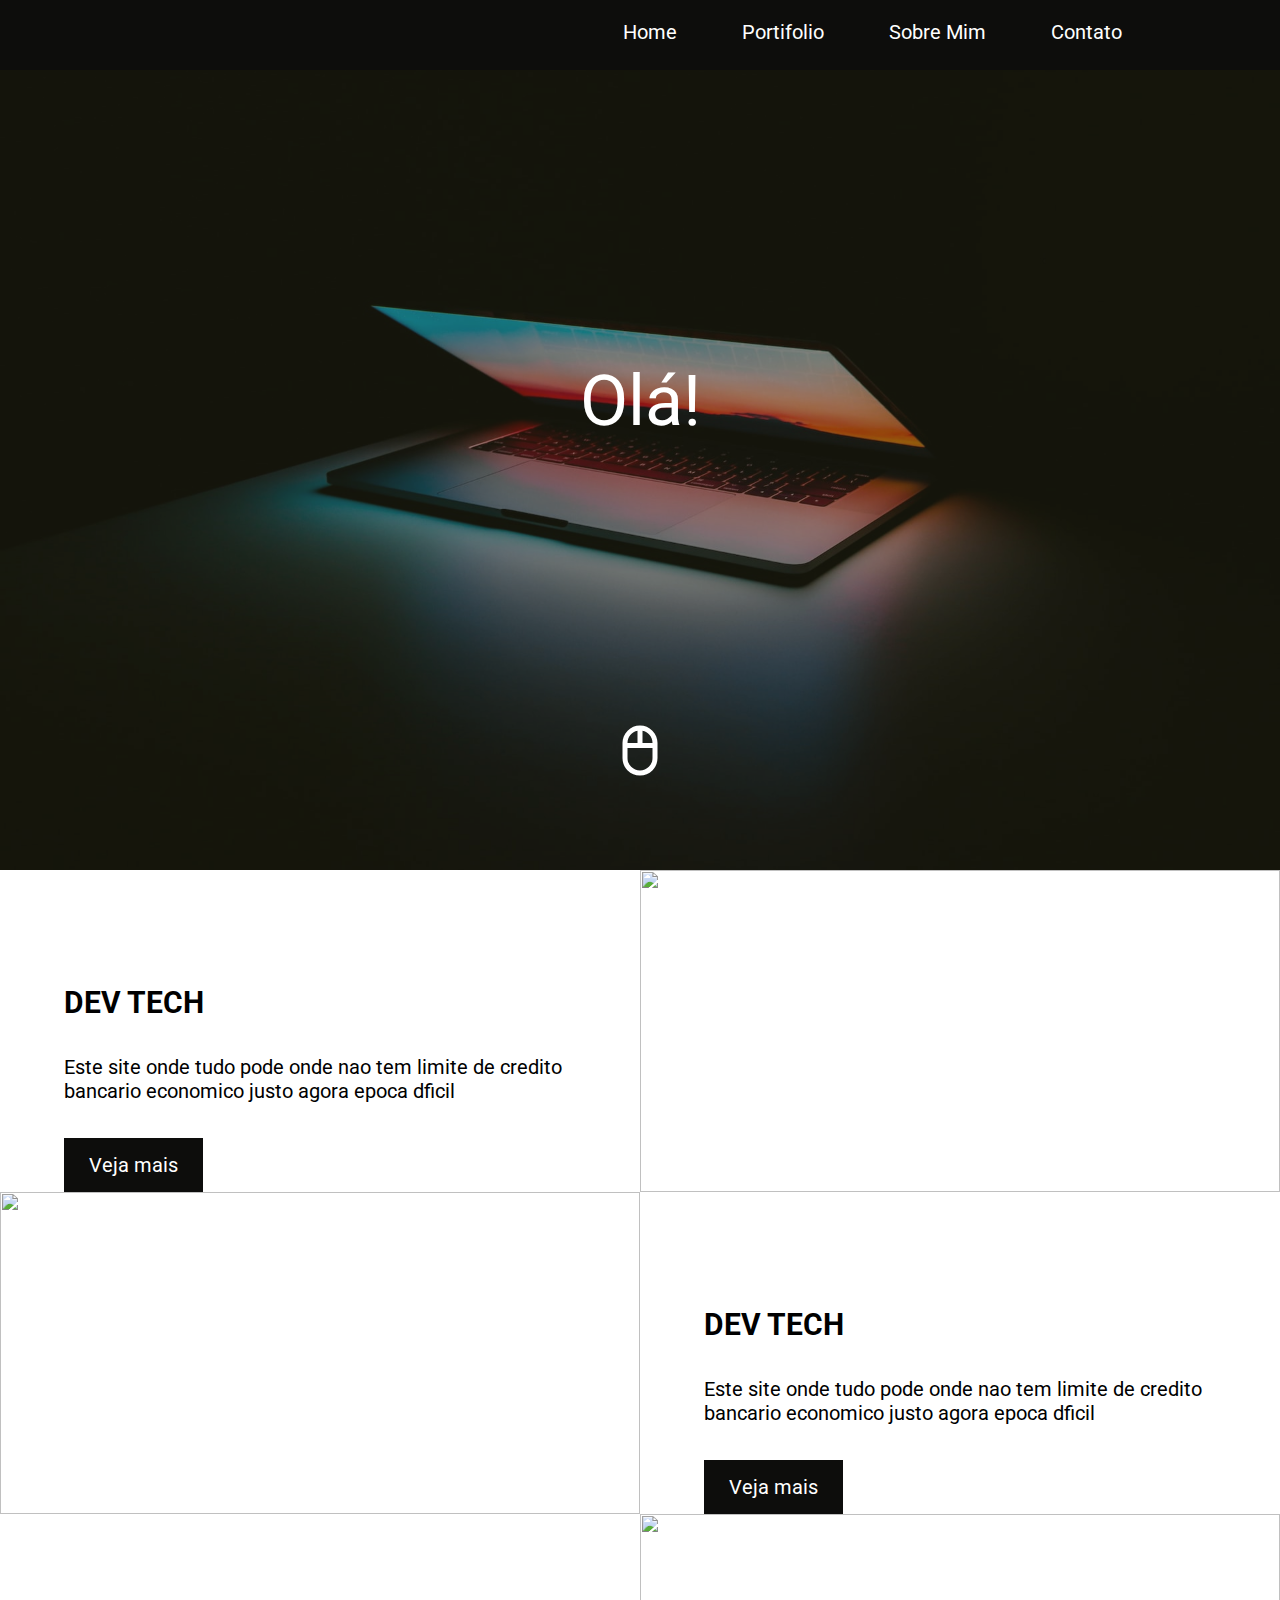
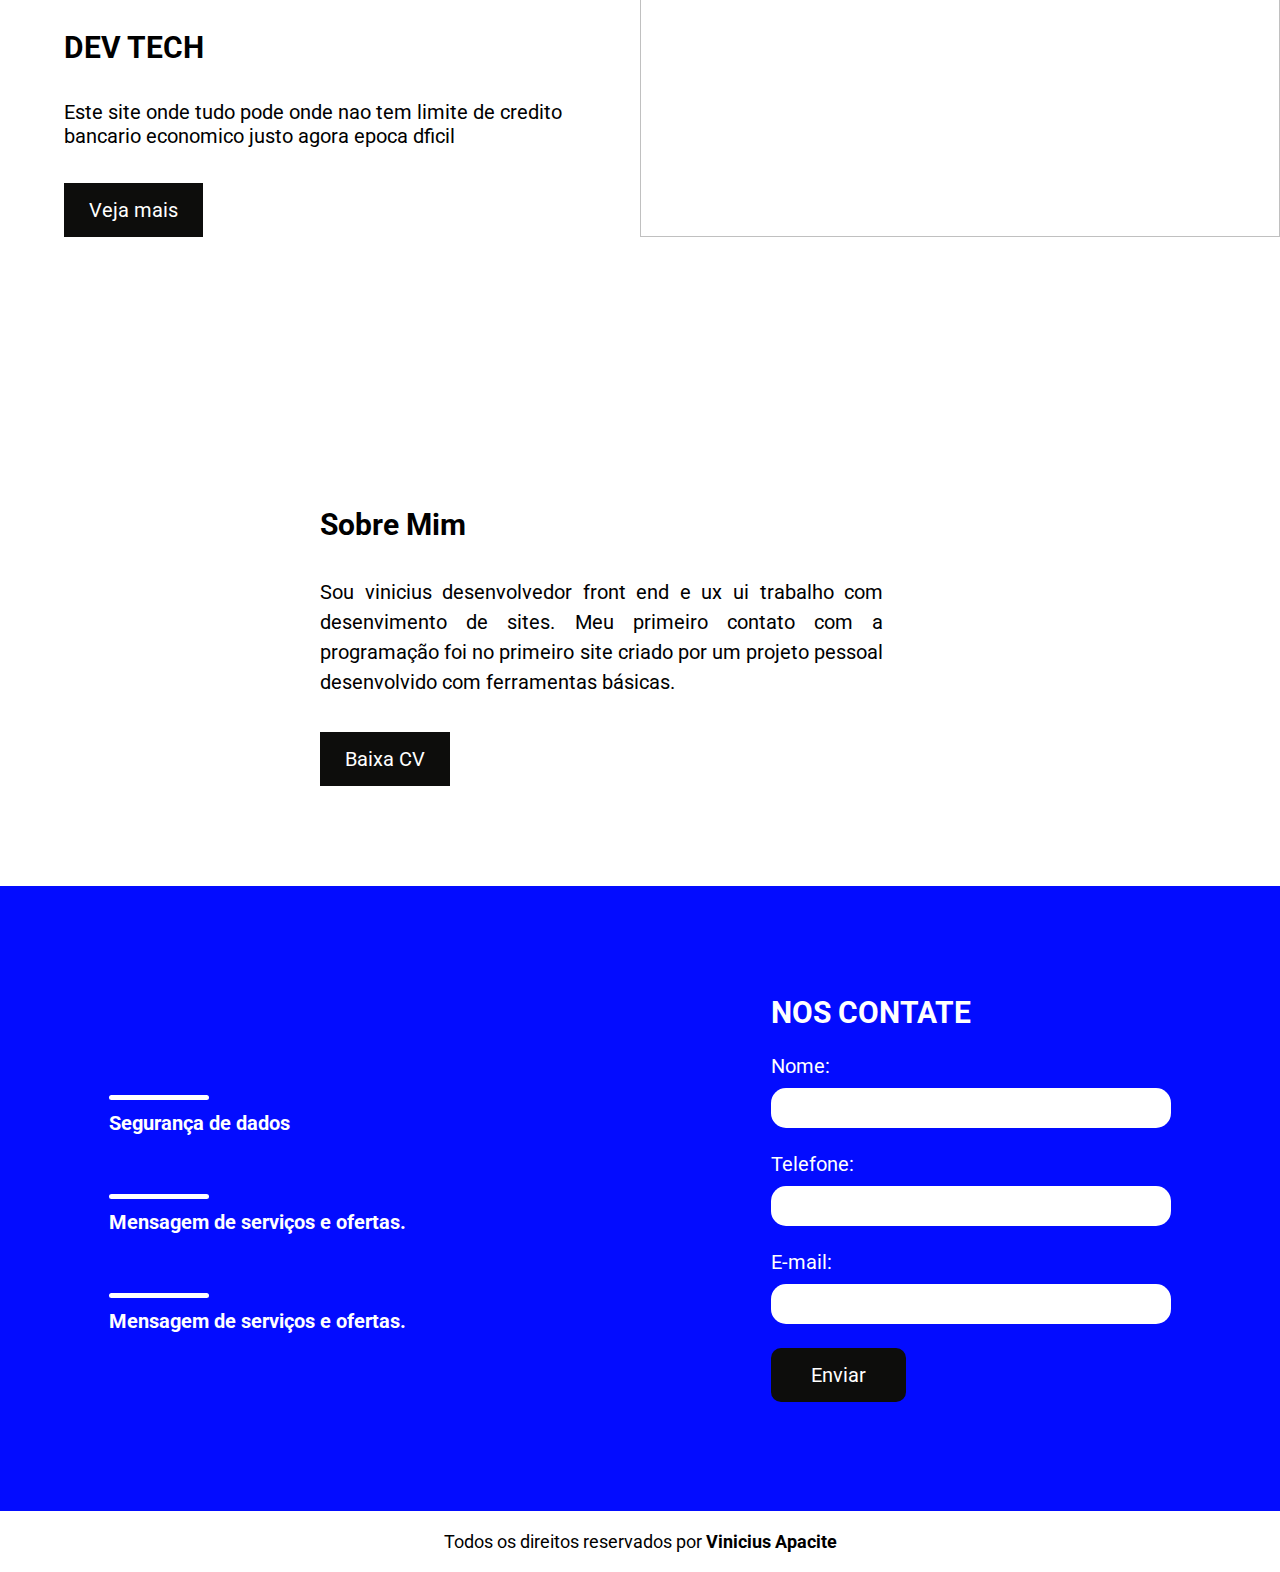
==== index.html @ c0bb2c1b "u" ====
<!DOCTYPE html>
<html lang="pt-BR">
<head>
    <link rel="stylesheet" href='style.css' />
    <link rel="stylesheet" href="responsive.css" media="screen and (max-width:992px)"/>
    <link rel="preconnect" href="https://fonts.googleapis.com">
    <link rel="preconnect" href="https://fonts.gstatic.com" crossorigin>
    <link href="https://fonts.googleapis.com/css2?family=Roboto:wght@400;500;700&display=swap" rel="stylesheet">
    <meta charset="UTF-8">
    <meta http-equiv="X-UA-Compatible" content="IE=edge">
    <meta name="viewport" content="width=device-width, initial-scale=1.0">
    <meta name="description" content="Desenvolvedor web e UI,UX."/>
    <title>Vinicius</title>
</head>
<body>
    <section class="container">
      <nav class="bg-1" >
        <div class="w-right">
          <img class="hamburguer" src="assets/menu.svg" width="40px" height="40px" alt="">
        </div>
          <ul class="menu">
             <a href="">Home</a>
             <a href="">Portifolio</a>
             <a href="">Sobre Mim</a>
             <a href="">Contato</a>
          </ul><!--menu-->
          <nav class="menu-toggle">  
            <ul>
              <li>
                <a href="">Home</a>
              </li>
              <li>
                <a href="">Portifolio</a>
              </li>
              <li>
                <a href="">Sobre mim</a>
              </li>
              <li>
                <a href="">Contato</a>
              </li>
            </ul><!--menu-->
          </nav>
      </nav><!--nav-->
      <div class="box">
        <img class="mouse" src="/assets/mousefinal.svg" width="60px" alt="">
        <div class="bannerhero"></div>
      </div><!--banner-->
    </section><!--container-->
      <div class="clear"></div>
        <section class="container d-flex  work">
          <div class="w-50 order1">
            <div class="content">
              <h3 class="f-bold">DEV TECH</h3>
              <p class="p">
                Este site onde tudo pode onde nao tem limite de credito bancario economico 
                justo agora epoca dficil 
              </p>
              <a class="button" href="">Veja mais</a>
            </div><!--content-->
          </div><!--w-left-->
            <div class="w-50 order2 ">
                <img src="assets/DEVTECH-3.jpg" width="100%"  height="100%" alt="">
            </div><!--w-right-->
        </section><!--container-->
        <div class="clear"></div>
        <section class="container d-flex work">
          <div class="w-50 order2 ord1">
            <div class="content">
              <h3 class="f-bold" >DEV TECH</h3>
              <p class="p">
                Este site onde tudo pode onde nao tem limite de credito bancario economico 
                justo agora epoca dficil 
              </p>
              <a class="button" href="">Veja mais</a>
            </div><!--content-->
          </div><!--w-left-->
            <div class="w-50 order1 ord2" >
                <img src="assets/AGENCIALOOP-3.jpg" width="100%" height="100%" alt="">
            </div><!--w-right-->
        </section><!--container-->
        <div class="clear"></div>
        <section class="container d-flex work">
          <div class="w-50 order1">
            <div class="content">
              <h3 class="f-bold">DEV TECH</h3>
              <p class="p">
                Este site onde tudo pode onde nao tem limite de credito bancario economico 
                justo agora epoca dficil 
              </p>
              <a class="button" href="">Veja mais</a>
            </div><!--content-->
          </div><!--w-left-->
            <div class="w-50 order2" >
                <img src="assets/EASY BANK.jpg" width="100%" height="100%" alt="">
            </div><!--w-right-->
        </section><!--container-->
        <div class="clear"></div>
        <section class="container">
          <div class="d-flex bg-2 h-100">
              <img src="assets/UI UX.jpg"  width="33.3%" alt="">
              <img src="assets/SEO.jpg"  width="33.3%" alt="">
              <img src="assets/MOBILE FIRST.png"  width="33.4%" alt="">
          </div><!--d-flex-->
        </section><!--container -->
        <div class="clear"></div>
        <section class="container d-flex d-media h-100" style="padding: 100px 0;">
          <div class="d-img">
            <img class="myImg mt" src="assets/VINICIUS APACITE.png" width="80%" alt="">
          </div>
          <div class="w-50 order1">
              <div class="d-colunm mt-2">
                <H2 class="f-bold">Sobre Mim</H2>
                <p class="p line-h">
                  Sou vinicius  desenvolvedor front end e ux ui
                  trabalho com desenvimento de sites. Meu primeiro
                  contato com a programação foi no primeiro site criado
                  por um projeto pessoal desenvolvido com ferramentas 
                  básicas.
                </p>
                <a class="button" href="#">Baixa CV</a>
              </div><!--d-colunm-->
            </div><!--w-50-->
        </section><!--container-->
        <div class="clear"></div>
        <section class="container bg-3 h-100">
          <div class="d-between h-100">

            <div class="h-center">
              <p class="line"></p>
              <h4>Segurança de dados</h4>
              <br>
              <br>
              <p class="line"></p>
              <h4>Mensagem de serviços e ofertas.</h4>
              <br>
              <br>
              <p class="line"></p>
              <h4>Mensagem de serviços e ofertas.</h4>
              <br>
              <br>
            </div>

            <div class="d-colunm text">
                <h2>NOS CONTATE</h2>
                <br>
                <p>Nome:
                  <br>
                  <input type="text">
                </p>
                <br>

                <p>Telefone:
                  <br>
                  <input type="text">
                </p>
                <br>

                <p>E-mail:
                  <br>
                  <input type="text">
                </p>
                <br>
                <a class="button" style="border-radius: 10px; padding: 15px 40px;" href="">Enviar</a>
            </div>
          </div>
        </section>
        <div class="clear"></div>
        <section class="container">
          <div class="footer">
            <p>
              Todos os direitos reservados por <strong>Vinicius Apacite</strong>
            </p>
          </div><!--footer-->
        </section><!--container-->

        <script src="menu-toggle.js" ></script>
      
</body>
</html>
---- style.css ----
* {margin: 0; padding: 0; box-sizing: border-box; text-decoration: none;}

body, html {
    font-size: 20px;
    font-family: 'Roboto', sans-serif;
    background-color: #fffffff1;
}

/* classes auxiliares */


/* 1 - aparti daqui irei aplicar algo parecido com framework como bootstrap com base no layout que desenvolvi */

.f-regular {
    font-family: 'Roboto', sans-serif;
    font-weight: 400px;
}

.f-bold {
    font-family: 'Roboto', sans-serif;
    font-weight: bold;
    font-size: 30px;
}

.clear {
    clear: both;
}

.w-right {
    width: 50%;
    float: right;
    padding-top: 16px;
}

.container {
    max-width: 100%;
    width: 100%;
    margin: 0 auto;
    background-color: #fffffff1;
}

.h-center {
    margin-top: 5rem;
}

.d-flex {
    display: flex;
    flex-direction: row;
    width: 100%;
    justify-content: center;
}

.d-between {
    display: flex;
    flex-direction: row;
    justify-content: space-between;
    padding: 109px;
    width: 100%;
}

.d-colunm {
    display: flex;
    flex-direction: column;
    align-items: flex-start;
}

.line {
    width: 100px;
    height: 5px;
    background-color: white;
    color: white;
    border-radius: 40px;
}

.order1 {
    order: 1;
}

.order2 {
    order: 2;
}

.w-50 {
    width: 50%;
}

.w-100 {
    width: 100%;
}

.h-100 {
    height: 100%;
}

.h-65 {
    width: auto;
    height: 650px;
}

.bg-1 {
    background-color: #0D0D0C;
}

.bg-2 {
    background-color: white;
}

.bg-3 {
    background-color: #030CFF;
}

.mt {
    margin-top: 85px;
}

.mt-2 {
    margin-top: 170px;
}
.line-h {
    line-height: 30px;
    text-align: justify;
}

.button {
    background-color: #0D0D0C;
    padding: 15px 25px;
    text-decoration: none;
    color: white;
}

.content {
    max-height: 330px;
    height: 80%;
    padding-left: 10%;
    padding-top: 8%;
    margin-top: 10%;
    display: flex;
    flex-direction: column;
    align-items: flex-start;
    align-self: center;
    /* justify-content: center; na media resposiva tire isso aqui e formata com padding */
    background-color: white;
}

.p {
    margin: 35px 0;
    width: 90%;
    padding-right: 2%;
}


/* classes auxiliares acaba aqui */

nav {
    height: 70px;
    padding: 0;
   
}

.w-right {
    display: none;
}

.menu-toggle {
    display: none;
}

.menu-toggle > ul {
    display: none;
}

.menu {
    float:right;
    padding:20px 10%;
}

.menu > a {
    padding: 0 30px;
    text-decoration: none;
    color: white;
}

.box {
    width: 100%;
    height: 800px;
    background-color: red;
}

.bannerhero {
    width: 100%;
    max-width: 100%;
    height: 100%;
    background-image: url(assets/banner.jpg);
    background-repeat: no-repeat;
    background-size: cover;
    background-position: 100%;
    background-attachment: fixed;
}

.bannerhero::before{
    content: '';
    display: block;
    width: 100%;
    height: 100%;
    background-color: #30301b;
    opacity: 0.42;
}

.box::before {
    content: 'Olá!';
    display: block;
    position: absolute;
    z-index: 2;
    color: white;
    left: 50%;
    top: 40%;
    transform: translate(-50%);
    font-size: 70px;
    text-align: center;
}



.img {
    width: 100%;
    max-width: 100%;
    min-width: 450px;
}

h4 {
    color: white;
    margin: 11px 0;
}

.text > h2 {
    color: white;
    left: left;
}
.text > p {
    color: white;
}

.mouse {
    position: absolute;
    z-index: 2;

    top: 80%;
    left: 50%;
    transform: translate(-50%);
    filter: contrast(200%) brightness(150%);
}

.mouse > img {
    filter: contrast(200%) brightness(150%);
}

input {
    width: 400px;
    height: 40px;
    outline: none;
    border: none;
    border-radius: 15px;
    margin-top: 10px;
}

.footer {
    padding: 20px 12px;
    text-align: center;
    font-size: 18px;
}
---- responsive.css ----
@media screen and (max-width: 992px) {
    html, body {
       font-size: 20px;
    }

    .bannerhero {
        width: 100%;
        max-width: 100%;
        height: 100%;
        background-image: url(assets/banner.jpg);
        background-repeat: no-repeat;
        background-size: cover;
        background-position: 50%;
        background-attachment: fixed;
    }

    .bannerhero::before{
        content: '';
        display: block;
        width: 100%;
        height: 100%;
        background-color: #30301b;
        opacity: 0.42;
    }

    .box::before {
        content: 'Olá!';
        display: block;
        position: absolute;
        z-index: 2;
        color: white;
        left: 50%;
        top: 40%;
        transform: translate(-50%);
        font-size: 70px;
        text-align: center;
    }

    .content {
        height: 100%;
        padding: 25px;
        margin: 0;
    }

    .d-between {
        width: 100%;
        flex-wrap: wrap;
        padding:  60px 20px;
    }

    .menu {
        display: none;
    }

    .bg-1 {
        height: 40px;
    }

    .w-right > img {
        padding: 0;
        margin: 0;
    }
    .menu-toggle {
        display: none;
        flex-direction: column;
        gap: 30px;
        position: absolute;
        left: 50%;
        transform: translate(-50%);
        top: 1.9rem;
        z-index: 5;
        text-align: center;
        padding: 100px 20px;
        height: 400px;
        width: 100%;
        background-color: #0D0D0C;
        text-decoration: none;
    }

    .menu-toggle > ul {
        display: flex;
        flex-direction: column;
        gap: 40px;
    }

    .menu-toggle > ul > li > a {
        color: white;
    }

    .menu-toggle > a {
        text-decoration: none;
        color: #292a52;
    } 

    .w-right {
        display: flex;
        background-attachment: scroll;
    }

    .w-right > img {
        text-align: end;
        margin-left: 75%;
        cursor: pointer;
        margin-top: -15px;
    }
}

@media screen and (max-width: 768px) {
    body, html {
        font-size: 20px;
        min-height: 100%;
    }

    .w-50 {
        width: 100%;
    }

    .d-flex {
        display: flex;
        flex-direction: column;
        width: 100%;
        justify-content: center;
    }
    
    .content {
        width: 100%;
    }

    .order1 {
        order: 1;
    }

    .order2 {
        order: 0;
    }

    .ord1 {
        order: 2;
    }

    .ord2 {
        order: 1;
    }

    img {
        width: 100%;
    }

    .d-img {
        margin: 0 auto;
        width: 100%;
        text-align: center;
    }

    .mt {
        width: 50%;
        margin: 0 auto;
        text-align: center;
    }

    .mt-2 {
        margin: 0 auto;
        padding:0 7% ;
    }

    .d-media {
        width: 100%;
        height: 100%;
        display: flex;
        justify-content: center;
        margin: 0 auto;
    }

    .d-between {
        width: 100%;
        flex-direction: column;
        flex-wrap: wrap;
        padding:  60px 20px;
    }

    .h-center {
        margin: 0;
        padding: 30px 10px;
    }

    input {
        padding: 0 4%;
        width: 160%;
    }

    .footer {
        padding: 20px 12px;
        text-align: center;
        font-size: 18px;
    }

    
}
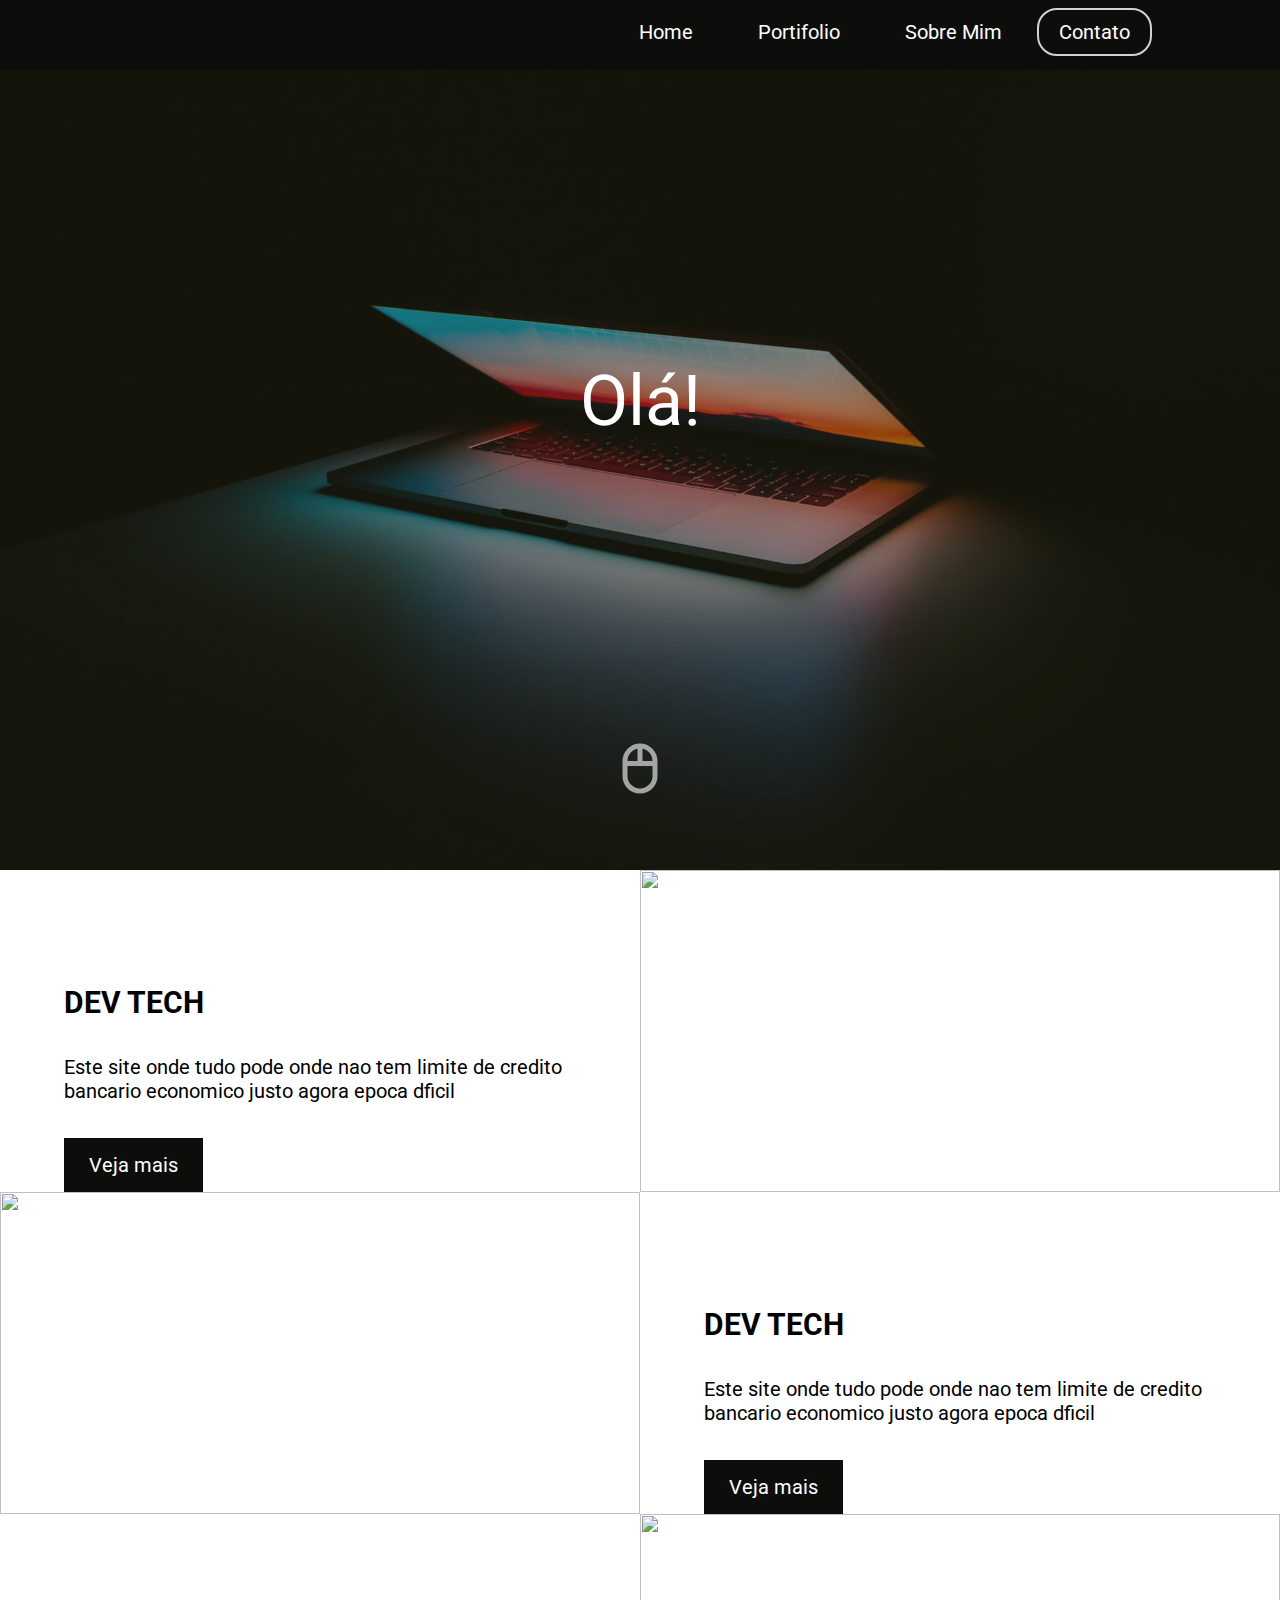
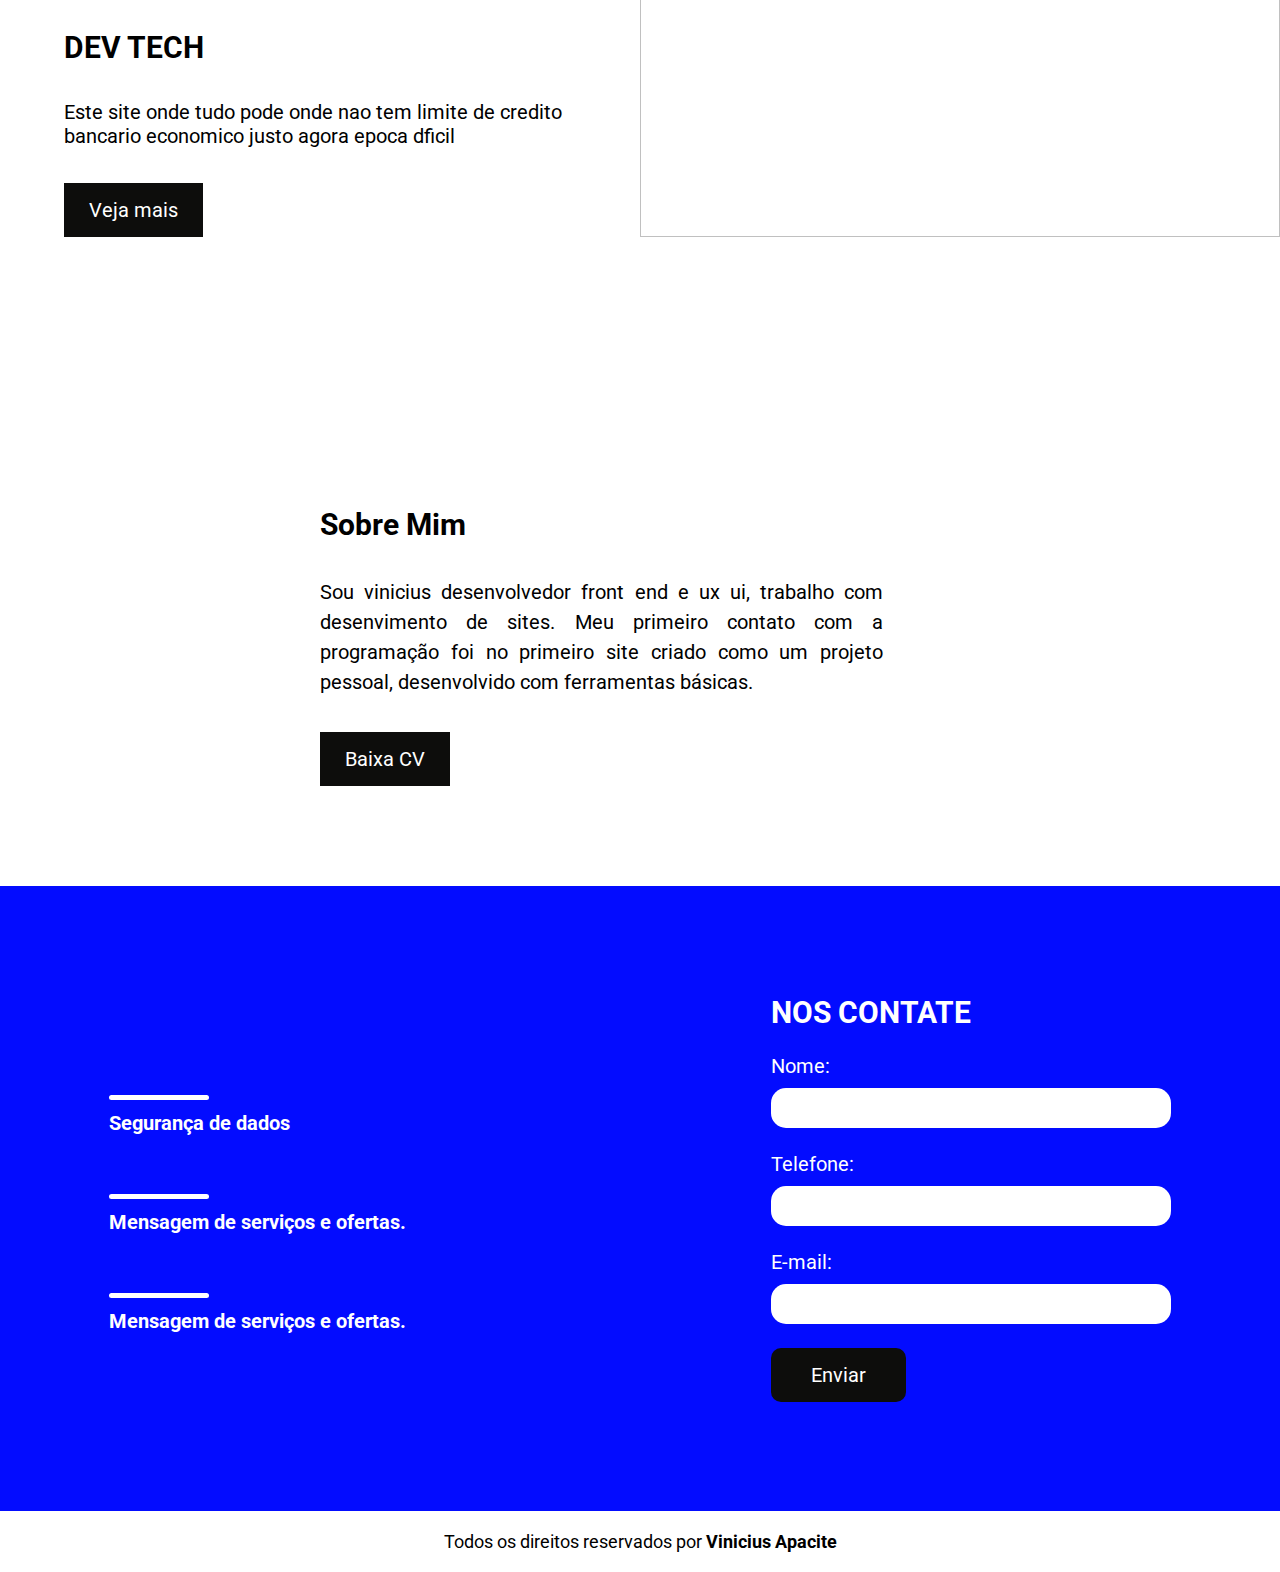
==== commit b4a07343: "u" ====
--- a/index.html
+++ b/index.html
@@ -42,7 +42,7 @@
           </nav>
       </nav><!--nav-->
       <div class="box">
-        <img class="mouse" src="/assets/mousefinal.svg" width="60px" alt="">
+        <img class="mouse" src="assets/mousefinal.svg" width="60px" alt="">
         <div class="bannerhero"></div>
       </div><!--banner-->
     </section><!--container-->
@@ -111,10 +111,10 @@
               <div class="d-colunm mt-2">
                 <H2 class="f-bold">Sobre Mim</H2>
                 <p class="p line-h">
-                  Sou vinicius  desenvolvedor front end e ux ui
+                  Sou vinicius  desenvolvedor front end e ux ui,
                   trabalho com desenvimento de sites. Meu primeiro
                   contato com a programação foi no primeiro site criado
-                  por um projeto pessoal desenvolvido com ferramentas 
+                  como um projeto pessoal, desenvolvido com ferramentas 
                   básicas.
                 </p>
                 <a class="button" href="#">Baixa CV</a>
--- a/style.css
+++ b/style.css
@@ -99,6 +99,7 @@
 
 .bg-1 {
     background-color: #0D0D0C;
+
 }
 
 .bg-2 {
@@ -180,10 +181,23 @@
     color: white;
 }
 
+.menu > a:nth-child(4){
+   background-color: #0D0D0C;
+   border: 2px solid rgba(255, 255, 255, 0.815);
+   padding: 10px 20px;
+   border-radius: 20px;
+  
+}
+
+.menu > a:nth-child(4):hover{
+    transform: scale(1.5);
+ }
+
+
+
 .box {
     width: 100%;
     height: 800px;
-    background-color: red;
 }
 
 .bannerhero {
@@ -244,10 +258,11 @@
     position: absolute;
     z-index: 2;
 
-    top: 80%;
+    top: 82%;
     left: 50%;
     transform: translate(-50%);
     filter: contrast(200%) brightness(150%);
+    opacity: 0.6;
 }
 
 .mouse > img {
--- a/responsive.css
+++ b/responsive.css
@@ -53,7 +53,10 @@
     }
 
     .bg-1 {
-        height: 40px;
+        height: 50px;
+        position: fixed;
+        width: 100%;
+        z-index: 10;
     }
 
     .w-right > img {
@@ -194,5 +197,12 @@
         font-size: 18px;
     }
 
+    .mouse {
+        width: 40px;
+        height: 40px;
+        top: 85%;
+        opacity: 0.6;
+    }
+
     
 }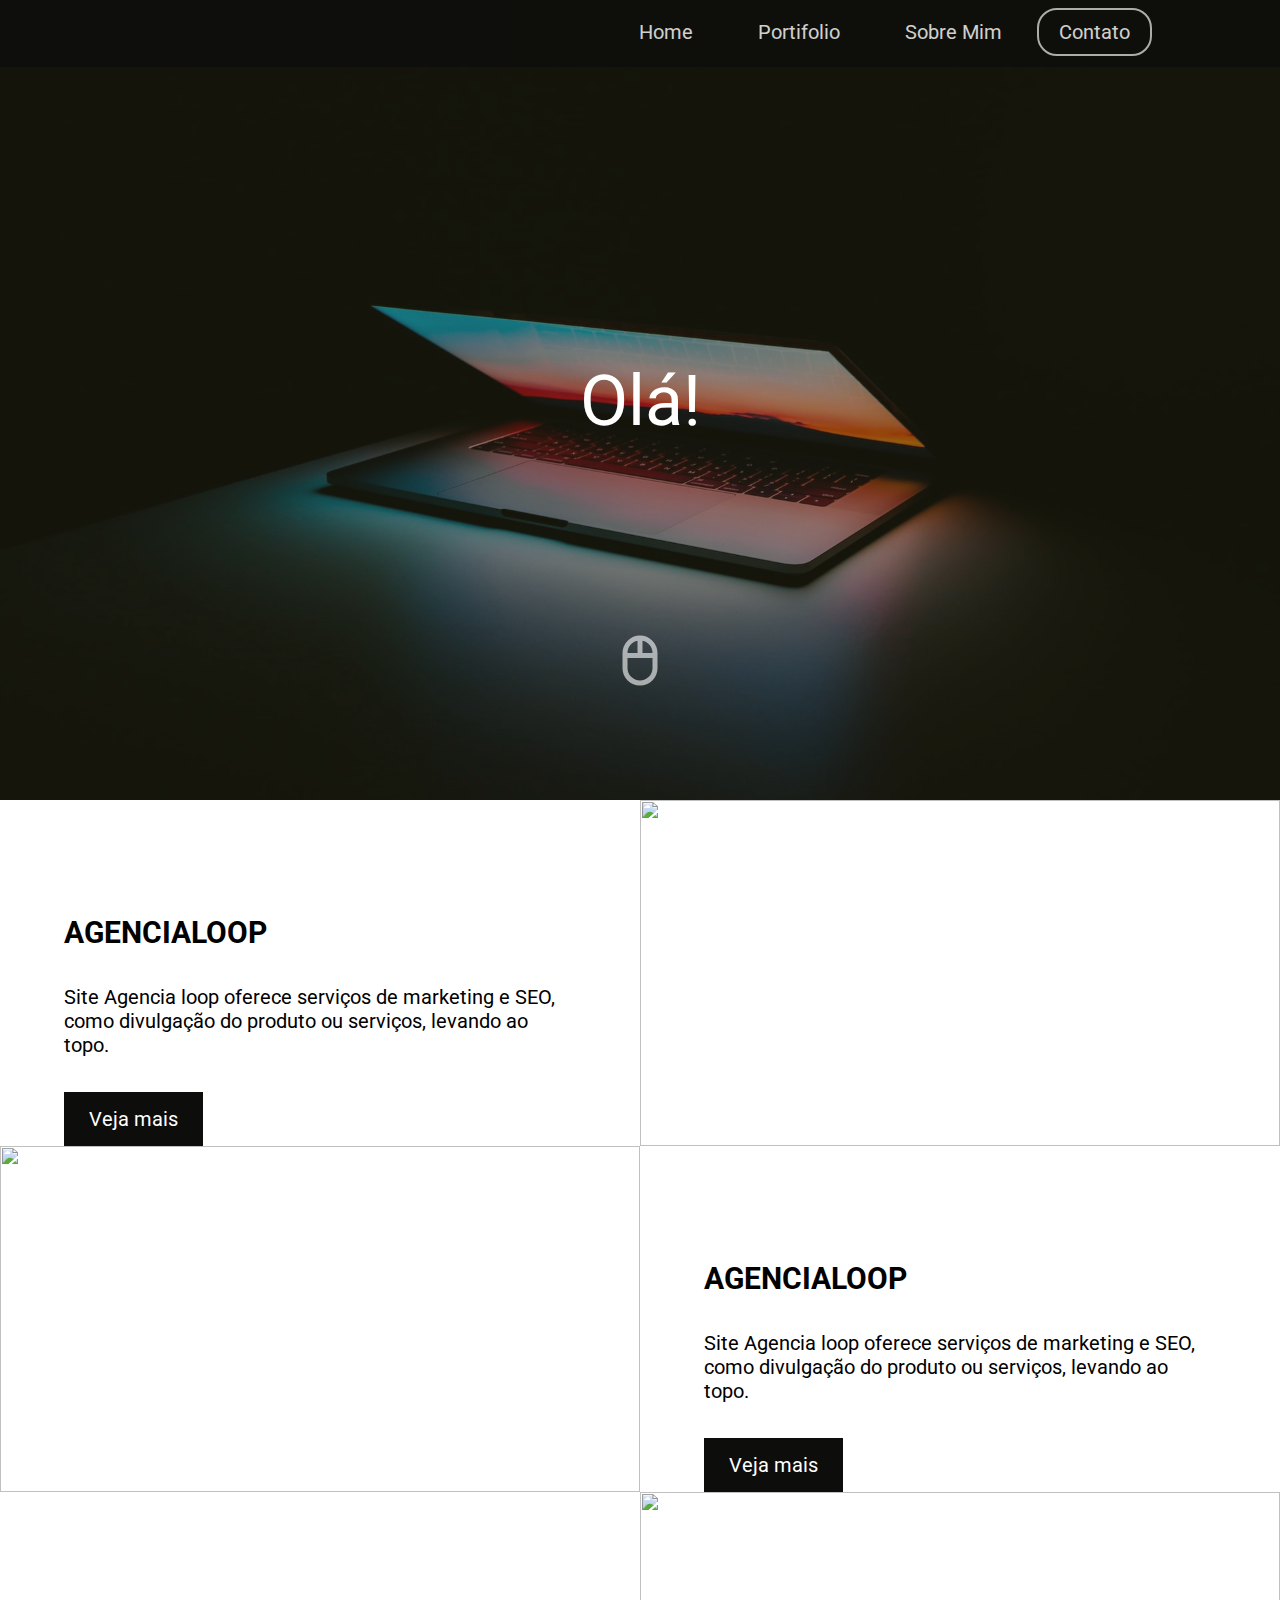
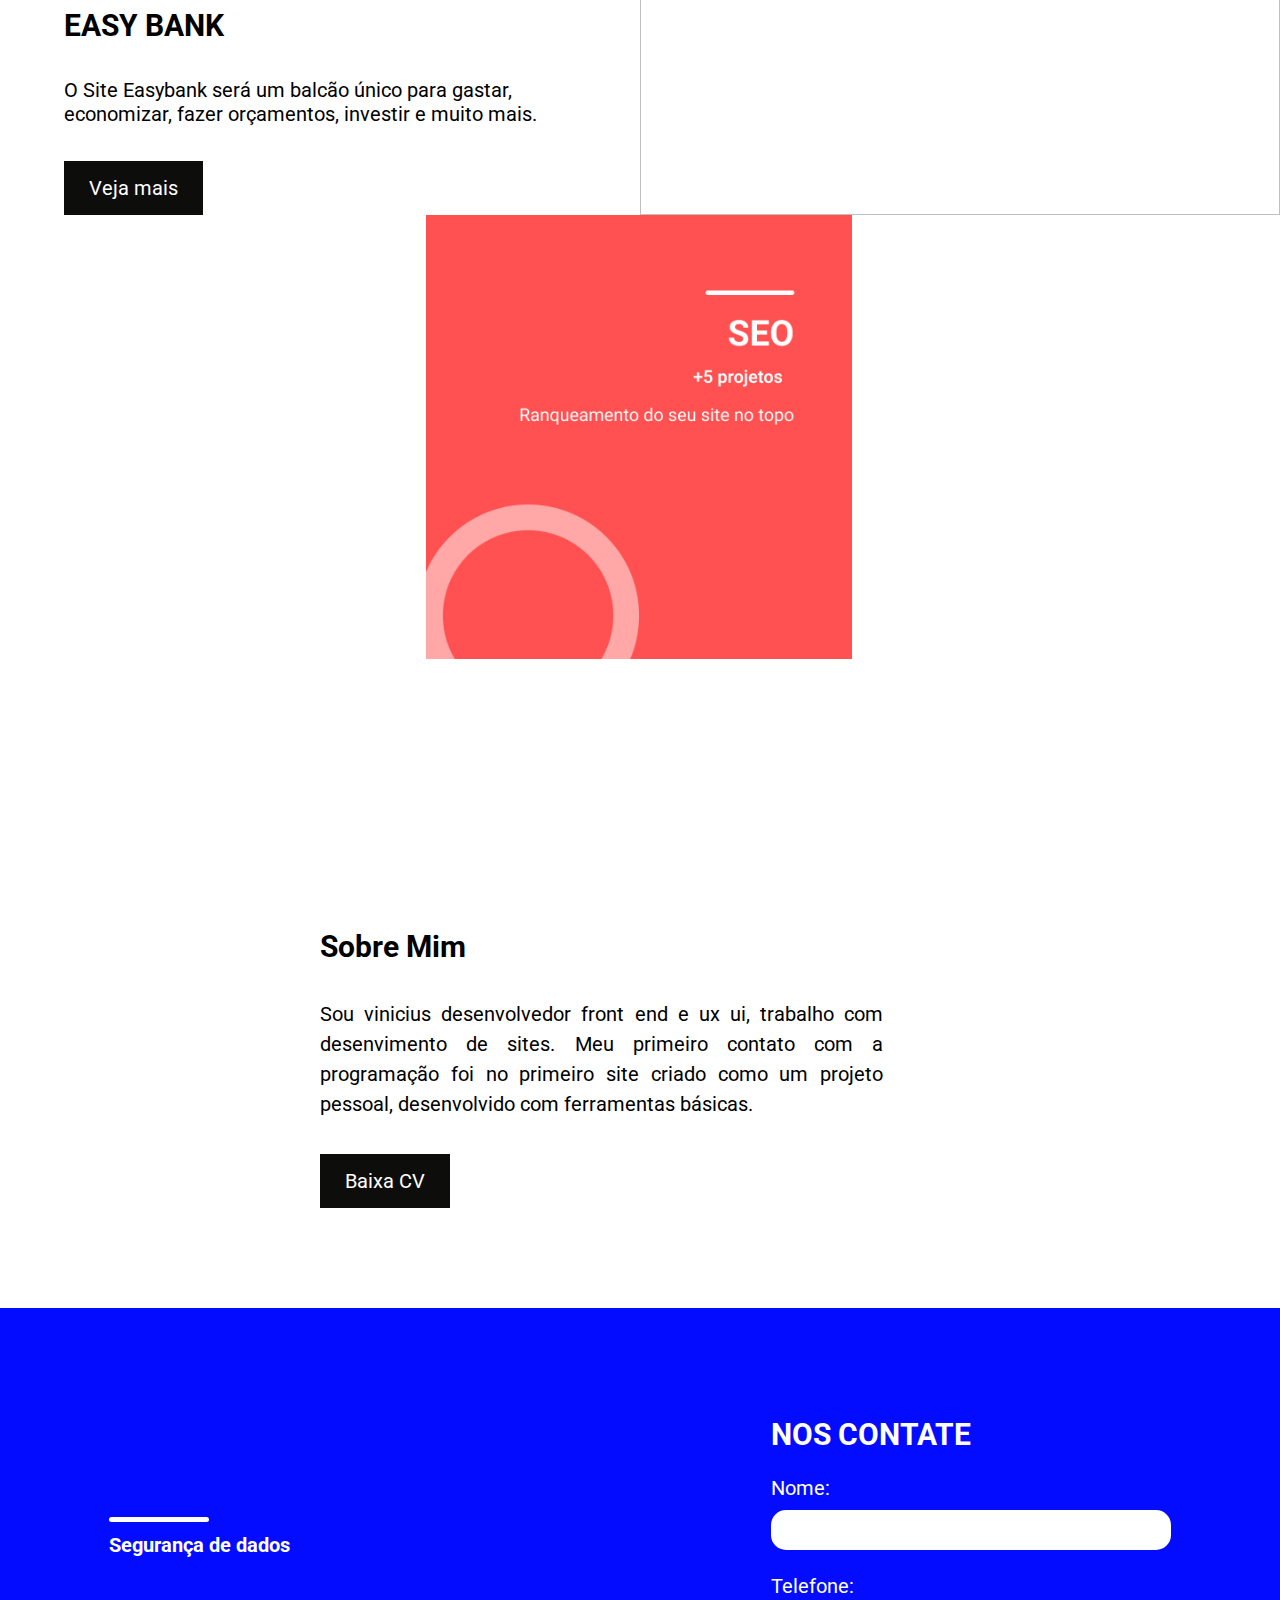
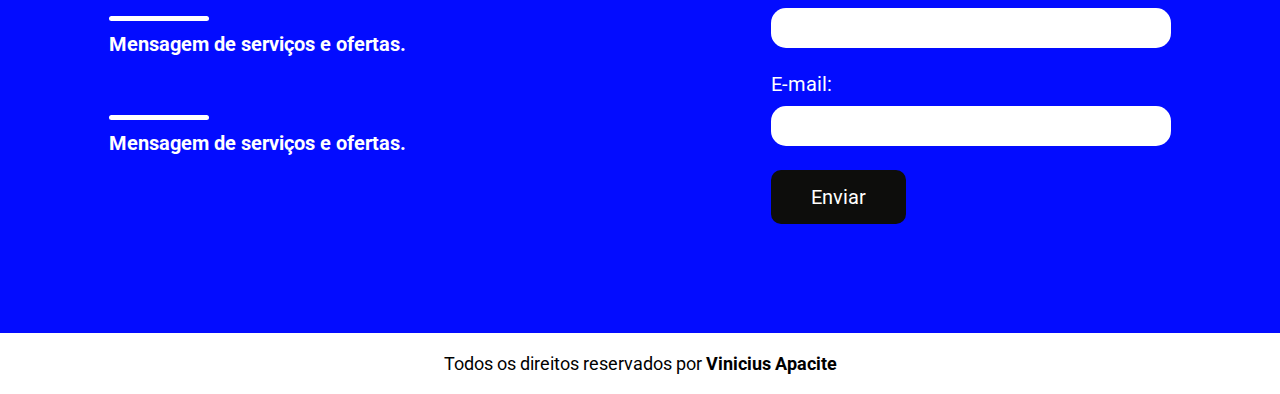
==== commit 9acb5f0b: "u" ====
--- a/index.html
+++ b/index.html
@@ -13,16 +13,16 @@
     <title>Vinicius</title>
 </head>
 <body>
-    <section class="container">
+    <section id="Home" class="container">
       <nav class="bg-1" >
         <div class="w-right">
           <img class="hamburguer" src="assets/menu.svg" width="40px" height="40px" alt="">
         </div>
           <ul class="menu">
-             <a href="">Home</a>
-             <a href="">Portifolio</a>
-             <a href="">Sobre Mim</a>
-             <a href="">Contato</a>
+             <a href="#Home">Home</a>
+             <a href="#Portifolio">Portifolio</a>
+             <a href="#SobreMim">Sobre Mim</a>
+             <a href="#contato">Contato</a>
           </ul><!--menu-->
           <nav class="menu-toggle">  
             <ul>
@@ -47,18 +47,17 @@
       </div><!--banner-->
     </section><!--container-->
       <div class="clear"></div>
-        <section class="container d-flex  work">
+        <section id="Portifolio"  class="container d-flex  work">
           <div class="w-50 order1">
             <div class="content">
-              <h3 class="f-bold">DEV TECH</h3>
+              <h3 class="f-bold">AGENCIALOOP</h3>
               <p class="p">
-                Este site onde tudo pode onde nao tem limite de credito bancario economico 
-                justo agora epoca dficil 
+                Site Agencia loop oferece serviços de marketing e SEO, como divulgação do produto ou serviços, levando ao topo.
               </p>
               <a class="button" href="">Veja mais</a>
             </div><!--content-->
           </div><!--w-left-->
-            <div class="w-50 order2 ">
+            <div  class="w-50 order2 ">
                 <img src="assets/DEVTECH-3.jpg" width="100%"  height="100%" alt="">
             </div><!--w-right-->
         </section><!--container-->
@@ -66,10 +65,10 @@
         <section class="container d-flex work">
           <div class="w-50 order2 ord1">
             <div class="content">
-              <h3 class="f-bold" >DEV TECH</h3>
+              <h3 class="f-bold" >AGENCIALOOP</h3>
               <p class="p">
-                Este site onde tudo pode onde nao tem limite de credito bancario economico 
-                justo agora epoca dficil 
+                Site Agencia loop oferece serviços de marketing e SEO, como divulgação do produto ou serviços, levando ao topo.
+              </p>
               </p>
               <a class="button" href="">Veja mais</a>
             </div><!--content-->
@@ -82,10 +81,9 @@
         <section class="container d-flex work">
           <div class="w-50 order1">
             <div class="content">
-              <h3 class="f-bold">DEV TECH</h3>
+              <h3 class="f-bold">EASY BANK</h3>
               <p class="p">
-                Este site onde tudo pode onde nao tem limite de credito bancario economico 
-                justo agora epoca dficil 
+                O Site Easybank será um balcão único para gastar, economizar, fazer orçamentos, investir e muito mais.
               </p>
               <a class="button" href="">Veja mais</a>
             </div><!--content-->
@@ -98,12 +96,12 @@
         <section class="container">
           <div class="d-flex bg-2 h-100">
               <img src="assets/UI UX.jpg"  width="33.3%" alt="">
-              <img src="assets/SEO.jpg"  width="33.3%" alt="">
+              <img src="assets/SEO-1.jpg"  width="33.3%" alt="">
               <img src="assets/MOBILE FIRST.png"  width="33.4%" alt="">
           </div><!--d-flex-->
         </section><!--container -->
         <div class="clear"></div>
-        <section class="container d-flex d-media h-100" style="padding: 100px 0;">
+        <section id="SobreMim" class="container d-flex d-media h-100" style="padding: 100px 0;">
           <div class="d-img">
             <img class="myImg mt" src="assets/VINICIUS APACITE.png" width="80%" alt="">
           </div>
@@ -122,7 +120,7 @@
             </div><!--w-50-->
         </section><!--container-->
         <div class="clear"></div>
-        <section class="container bg-3 h-100">
+        <section id="contato" class="container bg-3 h-100">
           <div class="d-between h-100">
 
             <div class="h-center">
--- a/style.css
+++ b/style.css
@@ -162,6 +162,15 @@
     display: none;
 }
 
+.bg-1 {
+    height: 67px;
+    position: fixed;
+    width: 100%;
+    z-index: 10;
+    opacity: 0.8;
+}
+
+
 .menu-toggle {
     display: none;
 }
@@ -179,6 +188,10 @@
     padding: 0 30px;
     text-decoration: none;
     color: white;
+}
+
+.menu > a:active {
+    color: #8488ff;
 }
 
 .menu > a:nth-child(4){
@@ -193,7 +206,10 @@
     transform: scale(1.5);
  }
 
-
+ .w-right > img {
+    position: relative;
+    top: 4px;
+ }
 
 .box {
     width: 100%;
@@ -258,7 +274,7 @@
     position: absolute;
     z-index: 2;
 
-    top: 82%;
+    top: 70%;
     left: 50%;
     transform: translate(-50%);
     filter: contrast(200%) brightness(150%);
@@ -276,6 +292,7 @@
     border: none;
     border-radius: 15px;
     margin-top: 10px;
+    padding-left: 4%;
 }
 
 .footer {
--- a/responsive.css
+++ b/responsive.css
@@ -57,6 +57,7 @@
         position: fixed;
         width: 100%;
         z-index: 10;
+        opacity: 0.9;
     }
 
     .w-right > img {
@@ -187,7 +188,7 @@
     }
 
     input {
-        padding: 0 4%;
+        padding-left: 4%;
         width: 160%;
     }
 
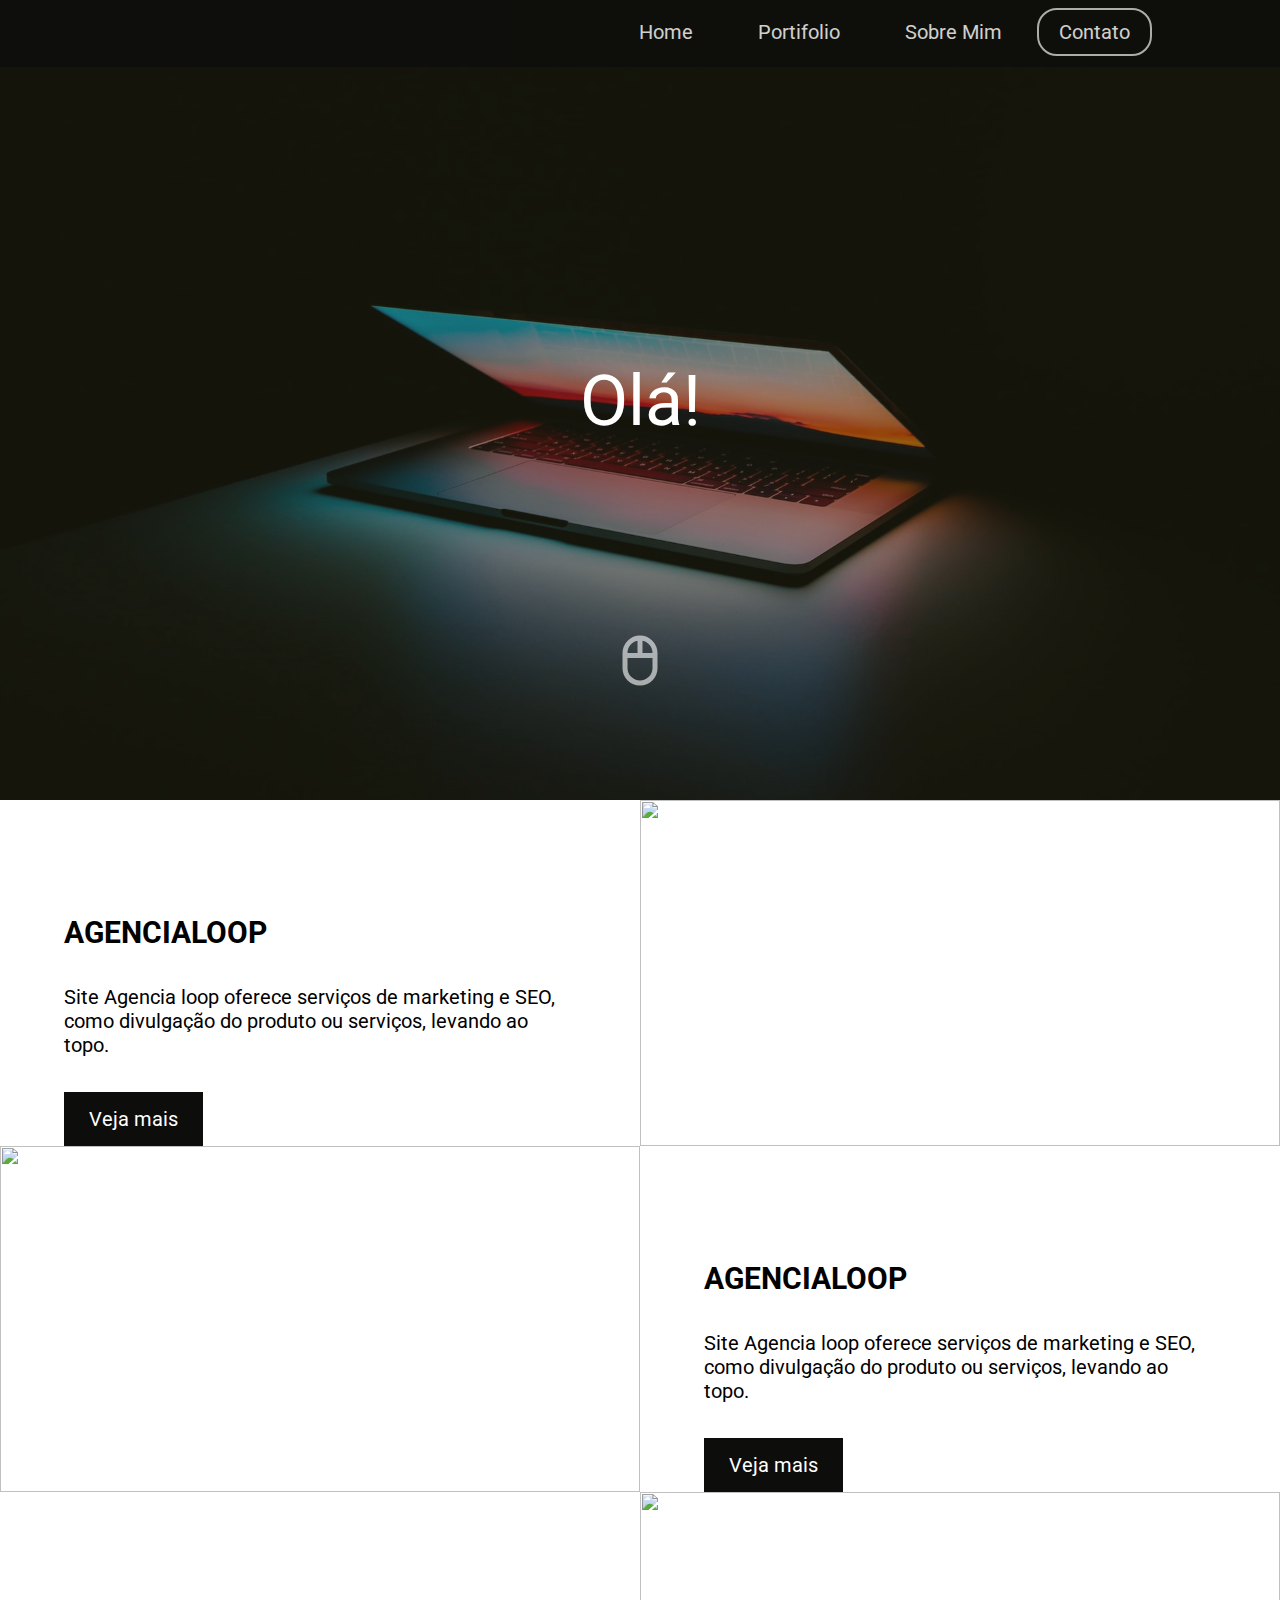
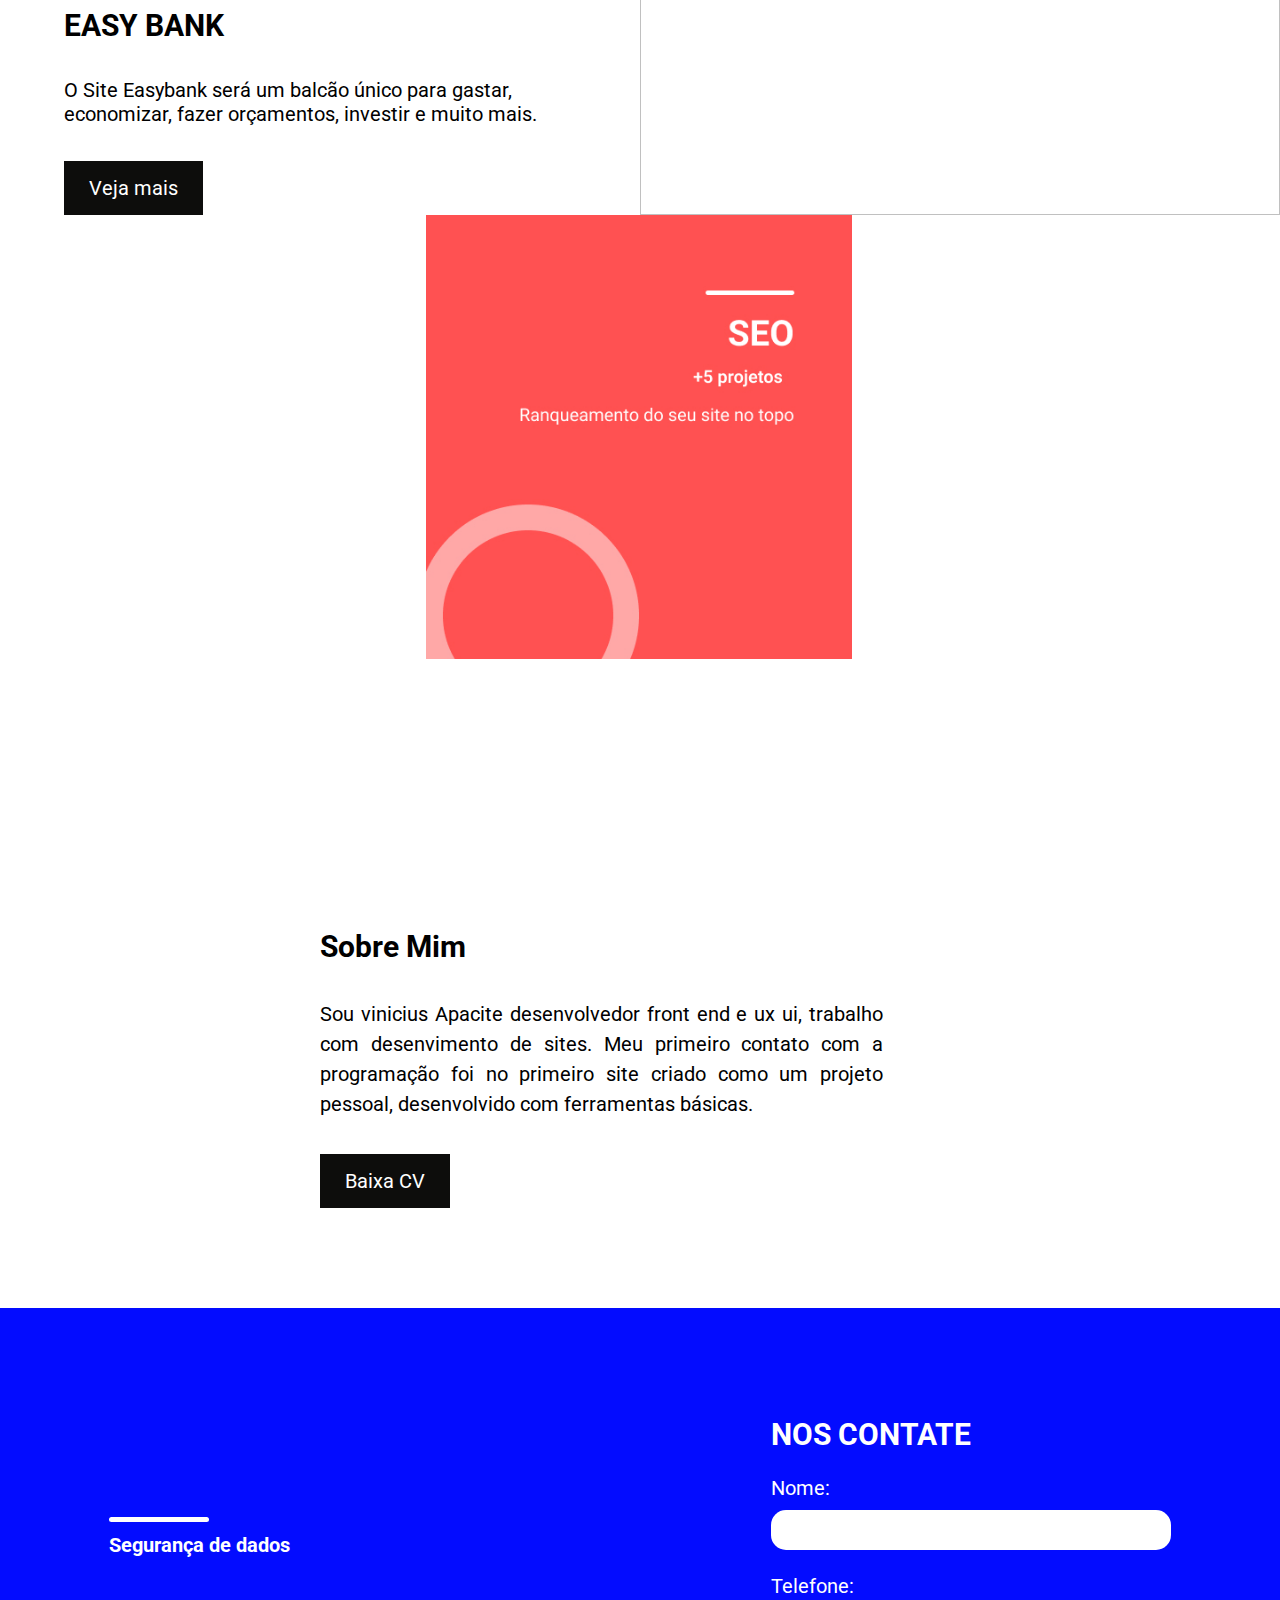
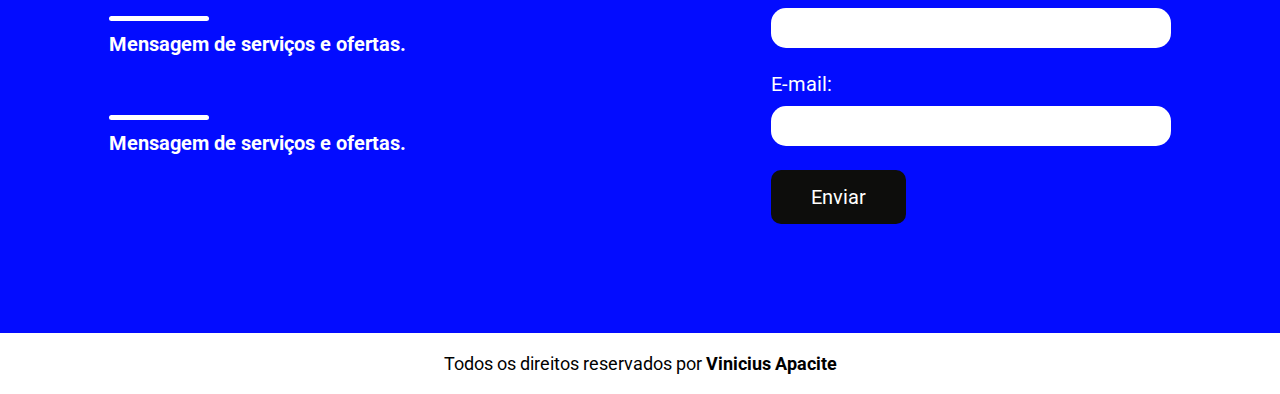
==== commit afa89dd1: "u" ====
--- a/index.html
+++ b/index.html
@@ -54,7 +54,7 @@
               <p class="p">
                 Site Agencia loop oferece serviços de marketing e SEO, como divulgação do produto ou serviços, levando ao topo.
               </p>
-              <a class="button" href="">Veja mais</a>
+              <a class="button" href="/yelpcamp.html">Veja mais</a>
             </div><!--content-->
           </div><!--w-left-->
             <div  class="w-50 order2 ">
@@ -65,7 +65,7 @@
         <section class="container d-flex work">
           <div class="w-50 order2 ord1">
             <div class="content">
-              <h3 class="f-bold" >AGENCIALOOP</h3>
+              <h3 class="f-bold">AGENCIALOOP</h3>
               <p class="p">
                 Site Agencia loop oferece serviços de marketing e SEO, como divulgação do produto ou serviços, levando ao topo.
               </p>
@@ -109,7 +109,7 @@
               <div class="d-colunm mt-2">
                 <H2 class="f-bold">Sobre Mim</H2>
                 <p class="p line-h">
-                  Sou vinicius  desenvolvedor front end e ux ui,
+                  Sou vinicius Apacite desenvolvedor front end e ux ui,
                   trabalho com desenvimento de sites. Meu primeiro
                   contato com a programação foi no primeiro site criado
                   como um projeto pessoal, desenvolvido com ferramentas 
--- a/responsive.css
+++ b/responsive.css
@@ -205,5 +205,20 @@
         opacity: 0.6;
     }
 
+    .button {
+        padding: 10px;
+        font-size: 18px;
+        text-align: center;
+    }
+
+    .f-bold {
+        font-size: 22px;
+    }
+
+    .p {
+        font-size: 18px;
+        line-height: 20px;
+    }
+
     
 }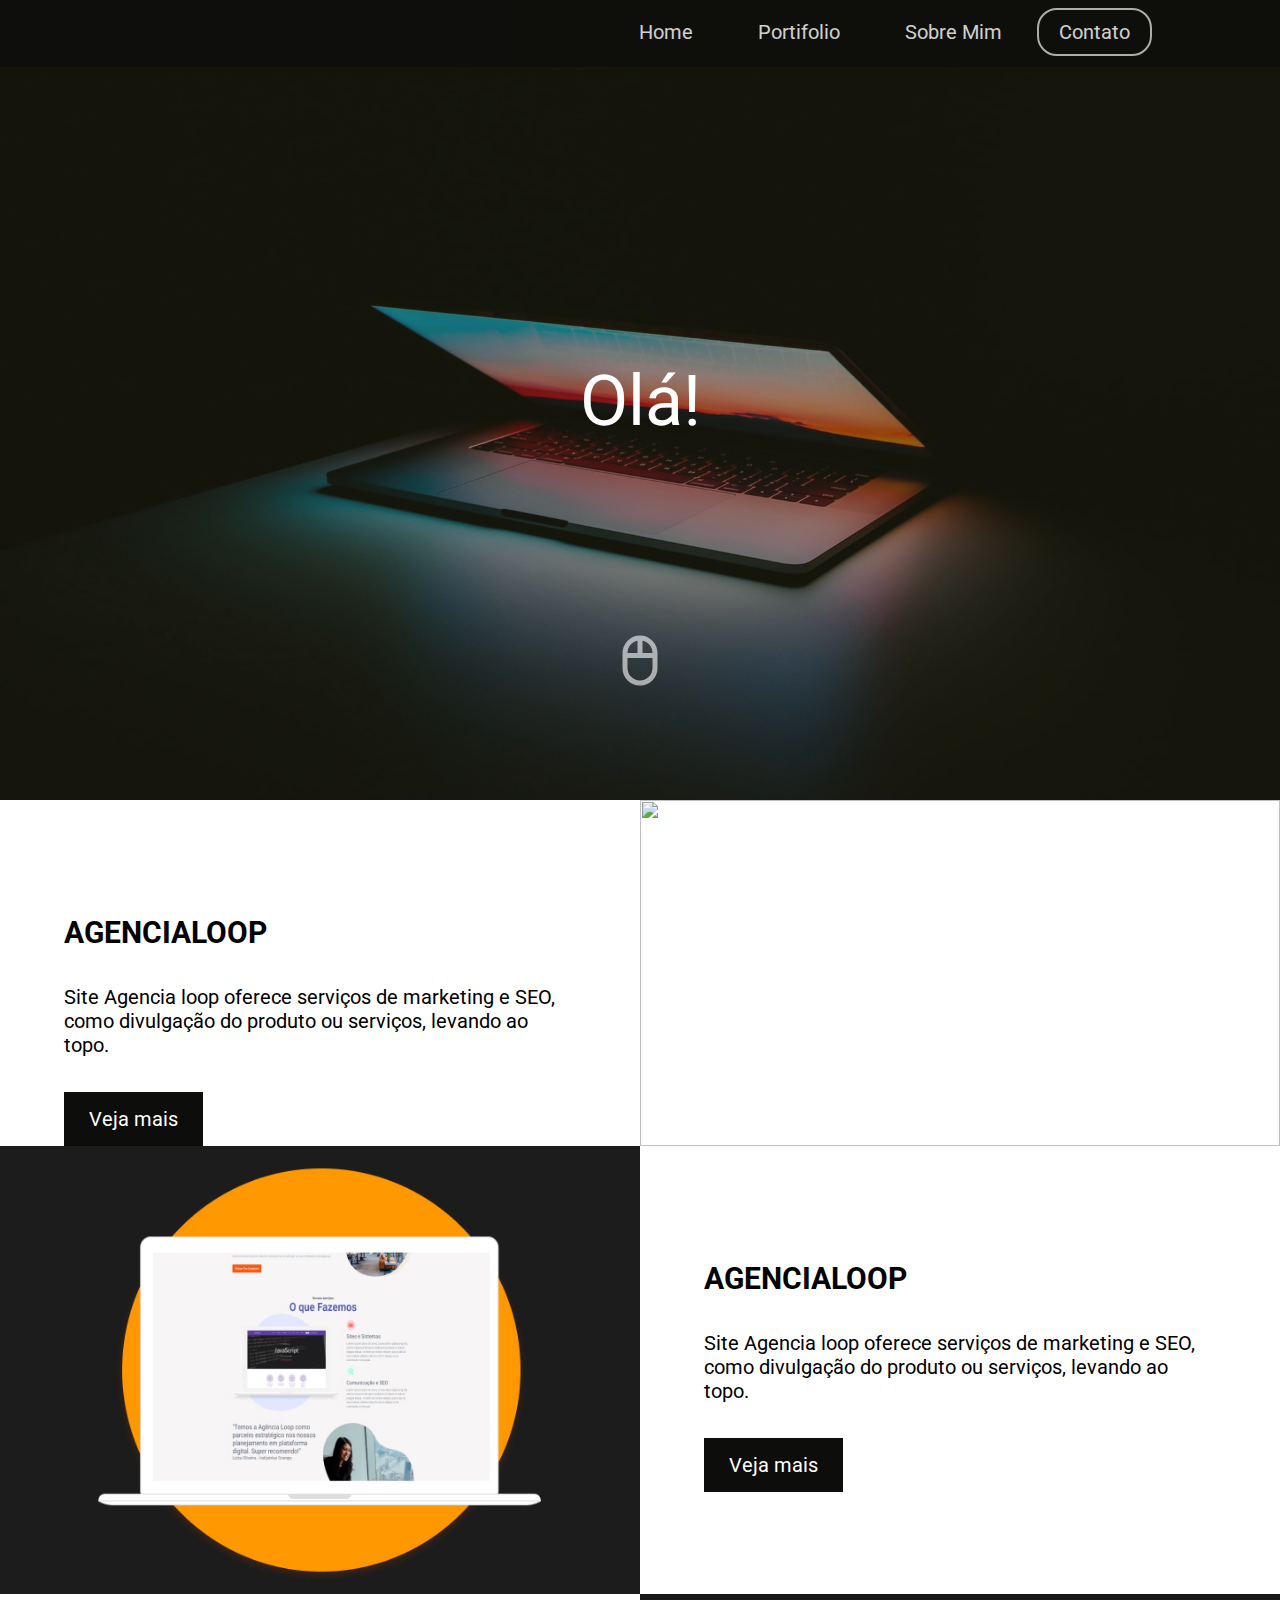
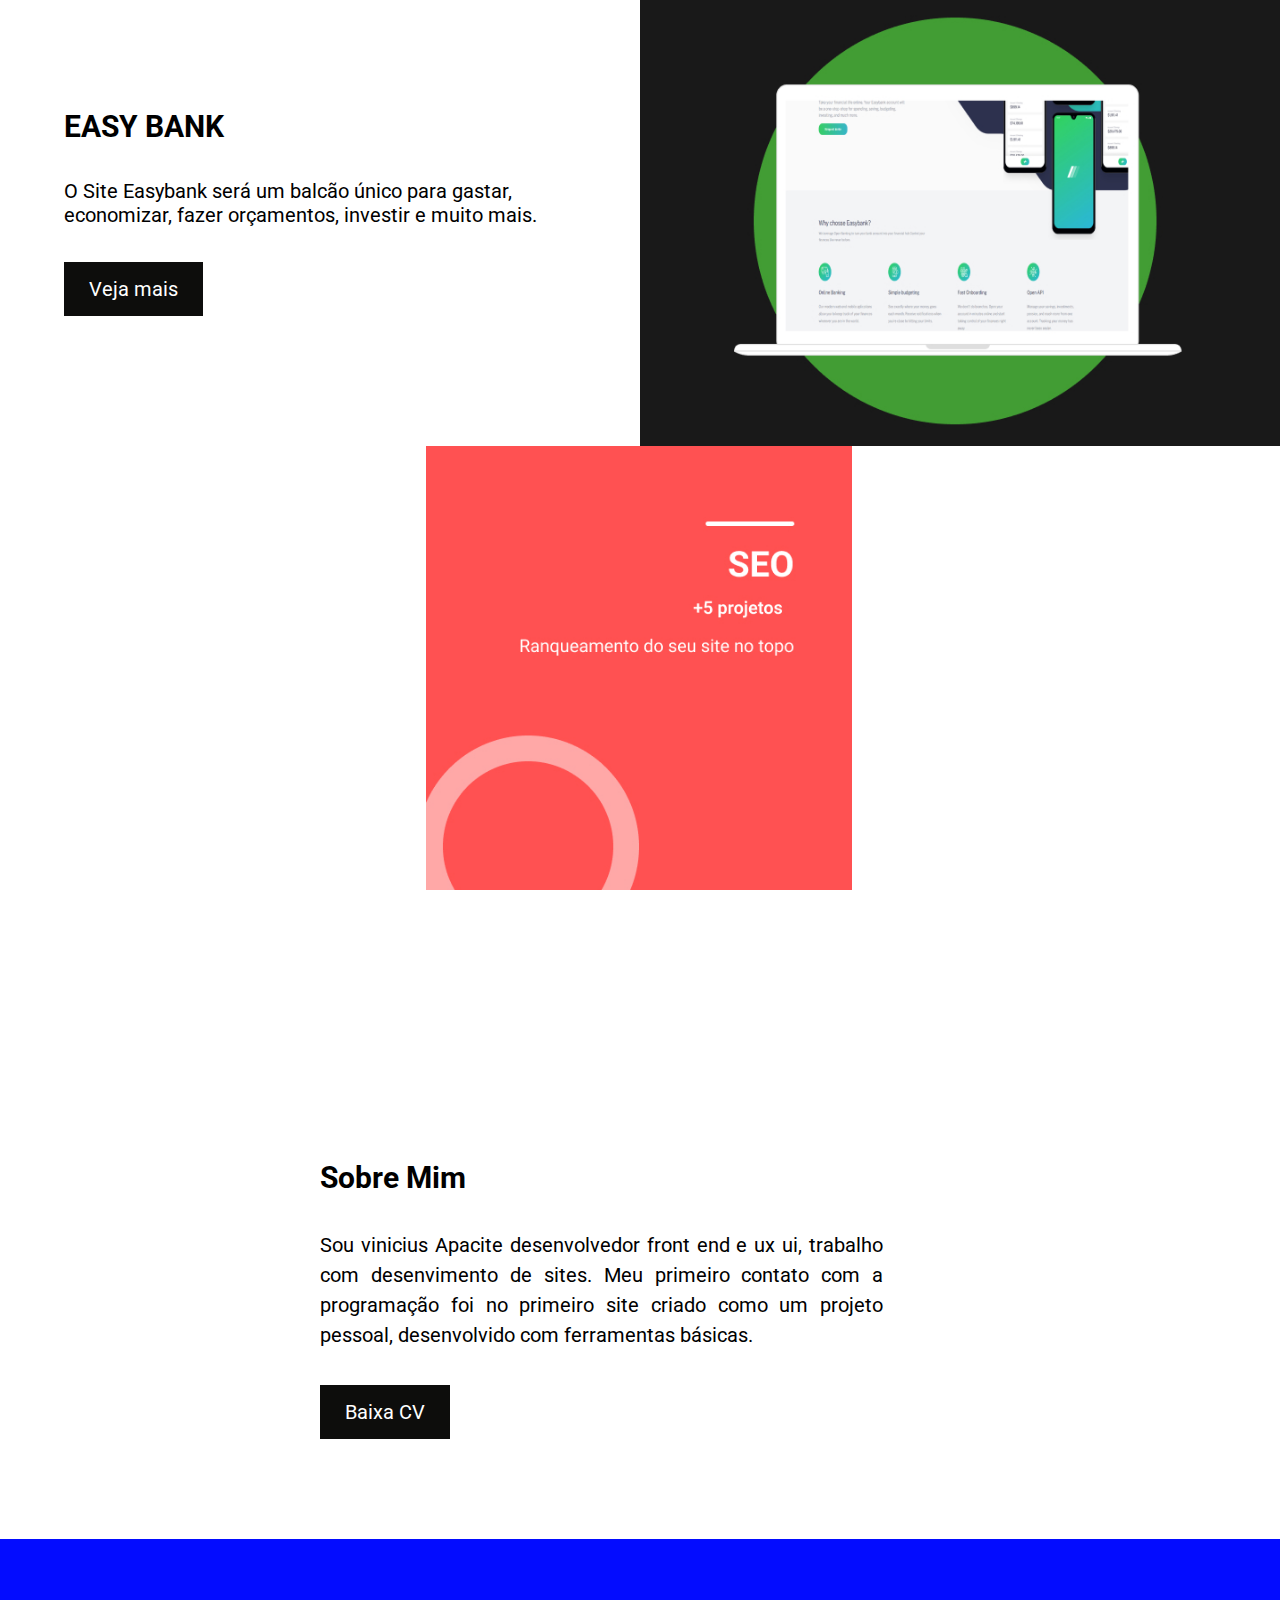
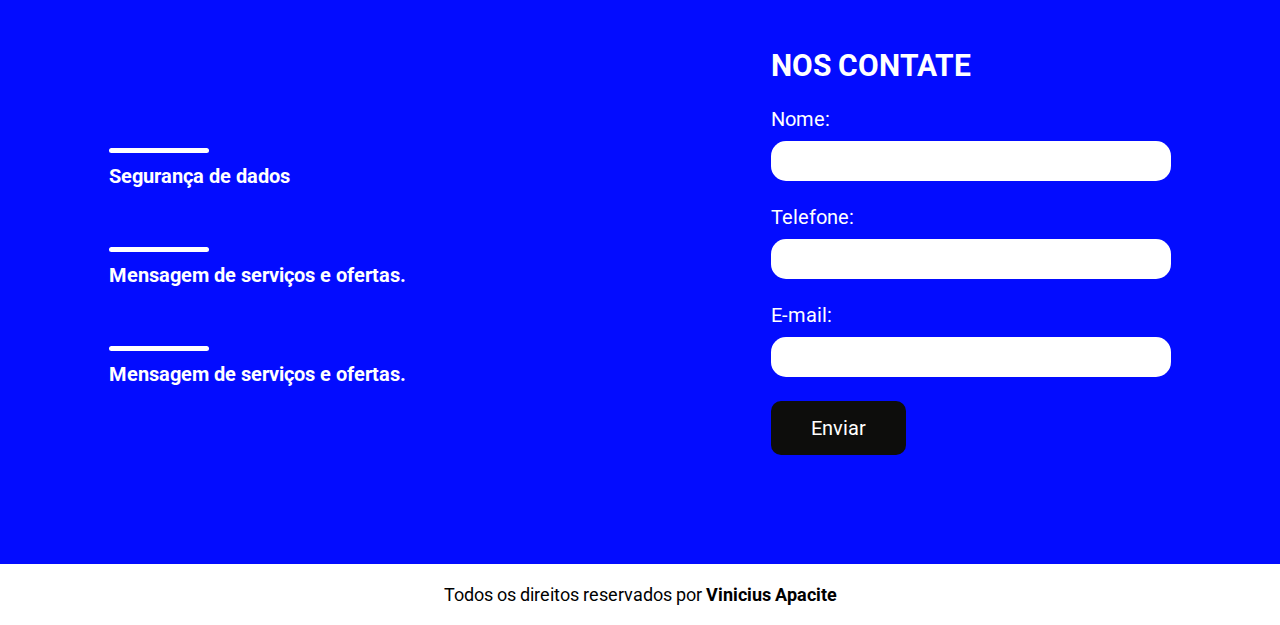
==== commit 6de4dae0: "u" ====
--- a/index.html
+++ b/index.html
@@ -1,8 +1,8 @@
 <!DOCTYPE html>
 <html lang="pt-BR">
 <head>
-    <link rel="stylesheet" href='style.css' />
-    <link rel="stylesheet" href="responsive.css" media="screen and (max-width:992px)"/>
+    <link rel="stylesheet" href='css/style.css' />
+    <link rel="stylesheet" href="css/responsive.css" media="screen and (max-width:992px)"/>
     <link rel="preconnect" href="https://fonts.googleapis.com">
     <link rel="preconnect" href="https://fonts.gstatic.com" crossorigin>
     <link href="https://fonts.googleapis.com/css2?family=Roboto:wght@400;500;700&display=swap" rel="stylesheet">
@@ -27,16 +27,16 @@
           <nav class="menu-toggle">  
             <ul>
               <li>
-                <a href="">Home</a>
+                <a href="#Home">Home</a>
               </li>
               <li>
-                <a href="">Portifolio</a>
+                <a href="#Portifolio">Portifolio</a>
               </li>
               <li>
-                <a href="">Sobre mim</a>
+                <a href="#SobreMim">Sobre mim</a>
               </li>
               <li>
-                <a href="">Contato</a>
+                <a href="#contato">Contato</a>
               </li>
             </ul><!--menu-->
           </nav>
@@ -54,11 +54,11 @@
               <p class="p">
                 Site Agencia loop oferece serviços de marketing e SEO, como divulgação do produto ou serviços, levando ao topo.
               </p>
-              <a class="button" href="/yelpcamp.html">Veja mais</a>
+              <a class="button" href="yelpcamp.html">Veja mais</a>
             </div><!--content-->
           </div><!--w-left-->
             <div  class="w-50 order2 ">
-                <img src="assets/DEVTECH-3.jpg" width="100%"  height="100%" alt="">
+                <img src="assets/DEVTECH-2.jpg" width="100%"  height="100%" alt="">
             </div><!--w-right-->
         </section><!--container-->
         <div class="clear"></div>
@@ -70,11 +70,11 @@
                 Site Agencia loop oferece serviços de marketing e SEO, como divulgação do produto ou serviços, levando ao topo.
               </p>
               </p>
-              <a class="button" href="">Veja mais</a>
+              <a class="button" href="agencialoop.html">Veja mais</a>
             </div><!--content-->
           </div><!--w-left-->
             <div class="w-50 order1 ord2" >
-                <img src="assets/AGENCIALOOP-3.jpg" width="100%" height="100%" alt="">
+                <img src="assets/image-agencia.jpg" width="100%" height="100%" alt="">
             </div><!--w-right-->
         </section><!--container-->
         <div class="clear"></div>
@@ -89,7 +89,7 @@
             </div><!--content-->
           </div><!--w-left-->
             <div class="w-50 order2" >
-                <img src="assets/EASY BANK.jpg" width="100%" height="100%" alt="">
+                <img src="assets/image-easybank.jpg" width="100%" height="100%" alt="">
             </div><!--w-right-->
         </section><!--container-->
         <div class="clear"></div>
--- a/css/style.css
+++ b/css/style.css
@@ -0,0 +1,305 @@
+* {margin: 0; padding: 0; box-sizing: border-box; text-decoration: none; list-style: none;}
+
+body, html {
+    font-size: 20px;
+    font-family: 'Roboto', sans-serif;
+    background-color: #fffffff1;
+}
+
+/* classes auxiliares */
+
+
+/* 1 - aparti daqui irei aplicar algo parecido com framework como bootstrap com base no layout que desenvolvi */
+
+.f-regular {
+    font-family: 'Roboto', sans-serif;
+    font-weight: 400px;
+}
+
+.f-bold {
+    font-family: 'Roboto', sans-serif;
+    font-weight: bold;
+    font-size: 30px;
+}
+
+.clear {
+    clear: both;
+}
+
+.w-right {
+    width: 50%;
+    float: right;
+    padding-top: 16px;
+}
+
+.container {
+    max-width: 100%;
+    width: 100%;
+    margin: 0 auto;
+    background-color: #fffffff1;
+}
+
+.h-center {
+    margin-top: 5rem;
+}
+
+.d-flex {
+    display: flex;
+    flex-direction: row;
+    width: 100%;
+    justify-content: center;
+}
+
+.d-between {
+    display: flex;
+    flex-direction: row;
+    justify-content: space-between;
+    padding: 109px;
+    width: 100%;
+}
+
+.d-colunm {
+    display: flex;
+    flex-direction: column;
+    align-items: flex-start;
+}
+
+.line {
+    width: 100px;
+    height: 5px;
+    background-color: white;
+    color: white;
+    border-radius: 40px;
+}
+
+.order1 {
+    order: 1;
+}
+
+.order2 {
+    order: 2;
+}
+
+.w-50 {
+    width: 50%;
+}
+
+.w-100 {
+    width: 100%;
+}
+
+.h-100 {
+    height: 100%;
+}
+
+.h-65 {
+    width: auto;
+    height: 650px;
+}
+
+.bg-1 {
+    background-color: #0D0D0C;
+
+}
+
+.bg-2 {
+    background-color: white;
+}
+
+.bg-3 {
+    background-color: #030CFF;
+}
+
+.mt {
+    margin-top: 85px;
+}
+
+.mt-2 {
+    margin-top: 170px;
+}
+.line-h {
+    line-height: 30px;
+    text-align: justify;
+}
+
+.button {
+    background-color: #0D0D0C;
+    padding: 15px 25px;
+    text-decoration: none;
+    color: white;
+}
+
+.content {
+    max-height: 330px;
+    height: 80%;
+    padding-left: 10%;
+    padding-top: 8%;
+    margin-top: 10%;
+    display: flex;
+    flex-direction: column;
+    align-items: flex-start;
+    align-self: center;
+    /* justify-content: center; na media resposiva tire isso aqui e formata com padding */
+    background-color: white;
+}
+
+.p {
+    margin: 35px 0;
+    width: 90%;
+    padding-right: 2%;
+}
+
+
+/* classes auxiliares acaba aqui */
+
+nav {
+    height: 70px;
+    padding: 0;
+   
+}
+
+.w-right {
+    display: none;
+}
+
+.bg-1 {
+    height: 67px;
+    position: fixed;
+    width: 100%;
+    z-index: 10;
+    opacity: 0.8;
+}
+
+
+.menu-toggle {
+    display: none;
+}
+
+.menu-toggle > ul {
+    display: none;
+}
+
+.menu {
+    float:right;
+    padding:20px 10%;
+}
+
+.menu > a {
+    padding: 0 30px;
+    text-decoration: none;
+    color: white;
+}
+
+.menu > a:active {
+    color: #8488ff;
+}
+
+.menu > a:nth-child(4){
+   background-color: #0D0D0C;
+   border: 2px solid rgba(255, 255, 255, 0.815);
+   padding: 10px 20px;
+   border-radius: 20px;
+  
+}
+
+.menu > a:nth-child(4):hover{
+    transform: scale(1.5);
+ }
+
+ .w-right > img {
+    position: relative;
+    top: 4px;
+ }
+
+.box {
+    width: 100%;
+    height: 800px;
+}
+
+.bannerhero {
+    width: 100%;
+    max-width: 100%;
+    height: 100%;
+    background-image: url(../assets/banner.jpg);
+    background-repeat: no-repeat;
+    background-size: cover;
+    background-position: 100%;
+    background-attachment: fixed;
+}
+
+.bannerhero::before{
+    content: '';
+    display: block;
+    width: 100%;
+    height: 100%;
+    background-color: #30301b;
+    opacity: 0.42;
+}
+
+.box::before {
+    content: 'Olá!';
+    display: block;
+    position: absolute;
+    z-index: 2;
+    color: white;
+    left: 50%;
+    top: 40%;
+    transform: translate(-50%);
+    font-size: 70px;
+    text-align: center;
+}
+
+
+
+.img {
+    width: 100%;
+    max-width: 100%;
+    min-width: 450px;
+}
+
+h4 {
+    color: white;
+    margin: 11px 0;
+}
+
+.text > h2 {
+    color: white;
+    left: left;
+}
+.text > p {
+    color: white;
+}
+
+.mouse {
+    position: absolute;
+    z-index: 2;
+
+    top: 70%;
+    left: 50%;
+    transform: translate(-50%);
+    filter: contrast(200%) brightness(150%);
+    opacity: 0.6;
+}
+
+.mouse > img {
+    filter: contrast(200%) brightness(150%);
+}
+
+input {
+    width: 400px;
+    height: 40px;
+    outline: none;
+    border: none;
+    border-radius: 15px;
+    margin-top: 10px;
+    padding-left: 4%;
+}
+
+.footer {
+    padding: 20px 12px;
+    text-align: center;
+    font-size: 18px;
+}
+
+
+
--- a/css/responsive.css
+++ b/css/responsive.css
@@ -0,0 +1,224 @@
+@media screen and (max-width: 992px) {
+    html, body {
+       font-size: 20px;
+    }
+
+    .bannerhero {
+        width: 100%;
+        max-width: 100%;
+        height: 100%;
+        background-image: url(../assets/banner.jpg);
+        background-repeat: no-repeat;
+        background-size: cover;
+        background-position: 50%;
+        background-attachment: fixed;
+    }
+
+    .bannerhero::before{
+        content: '';
+        display: block;
+        width: 100%;
+        height: 100%;
+        background-color: #30301b;
+        opacity: 0.42;
+    }
+
+    .box::before {
+        content: 'Olá!';
+        display: block;
+        position: absolute;
+        z-index: 2;
+        color: white;
+        left: 50%;
+        top: 40%;
+        transform: translate(-50%);
+        font-size: 70px;
+        text-align: center;
+    }
+
+    .content {
+        height: 100%;
+        padding: 25px;
+        margin: 0;
+    }
+
+    .d-between {
+        width: 100%;
+        flex-wrap: wrap;
+        padding:  60px 20px;
+    }
+
+    .menu {
+        display: none;
+    }
+
+    .bg-1 {
+        height: 50px;
+        position: fixed;
+        width: 100%;
+        z-index: 10;
+        opacity: 0.9;
+    }
+
+    .w-right > img {
+        padding: 0;
+        margin: 0;
+    }
+    .menu-toggle {
+        display: none;
+        flex-direction: column;
+        gap: 30px;
+        position: absolute;
+        left: 50%;
+        transform: translate(-50%);
+        top: 1.9rem;
+        z-index: 5;
+        text-align: center;
+        padding: 100px 20px;
+        height: 400px;
+        width: 100%;
+        background-color: #0D0D0C;
+        text-decoration: none;
+    }
+
+    .menu-toggle > ul {
+        display: flex;
+        flex-direction: column;
+        gap: 40px;
+    }
+
+    .menu-toggle > ul > li > a {
+        color: white;
+    }
+
+    .menu-toggle > a {
+        text-decoration: none;
+        color: #292a52;
+    } 
+
+    .w-right {
+        display: flex;
+        background-attachment: scroll;
+    }
+
+    .w-right > img {
+        text-align: end;
+        margin-left: 75%;
+        cursor: pointer;
+        margin-top: -15px;
+    }
+}
+
+@media screen and (max-width: 768px) {
+    body, html {
+        font-size: 20px;
+        min-height: 100%;
+    }
+
+    .w-50 {
+        width: 100%;
+    }
+
+    .d-flex {
+        display: flex;
+        flex-direction: column;
+        width: 100%;
+        justify-content: center;
+    }
+    
+    .content {
+        width: 100%;
+    }
+
+    .order1 {
+        order: 1;
+    }
+
+    .order2 {
+        order: 0;
+    }
+
+    .ord1 {
+        order: 2;
+    }
+
+    .ord2 {
+        order: 1;
+    }
+
+    img {
+        width: 100%;
+    }
+
+    .d-img {
+        margin: 0 auto;
+        width: 100%;
+        text-align: center;
+    }
+
+    .mt {
+        width: 50%;
+        margin: 0 auto;
+        text-align: center;
+    }
+
+    .mt-2 {
+        margin: 0 auto;
+        padding:0 7% ;
+    }
+
+    .d-media {
+        width: 100%;
+        height: 100%;
+        display: flex;
+        justify-content: center;
+        margin: 0 auto;
+    }
+
+    .d-between {
+        width: 100%;
+        flex-direction: column;
+        flex-wrap: wrap;
+        padding:  60px 20px;
+    }
+
+    .h-center {
+        margin: 0;
+        padding: 30px 10px;
+    }
+
+    input {
+        padding-left: 4%;
+        width: 160%;
+    }
+
+    .footer {
+        padding: 20px 12px;
+        text-align: center;
+        font-size: 18px;
+    }
+
+    .mouse {
+        width: 40px;
+        height: 40px;
+        top: 85%;
+        opacity: 0.6;
+    }
+
+    .button {
+        padding: 10px;
+        font-size: 18px;
+        text-align: center;
+    }
+
+    .f-bold {
+        font-size: 22px;
+    }
+
+    .p {
+        font-size: 18px;
+        line-height: 20px;
+    }
+
+    
+}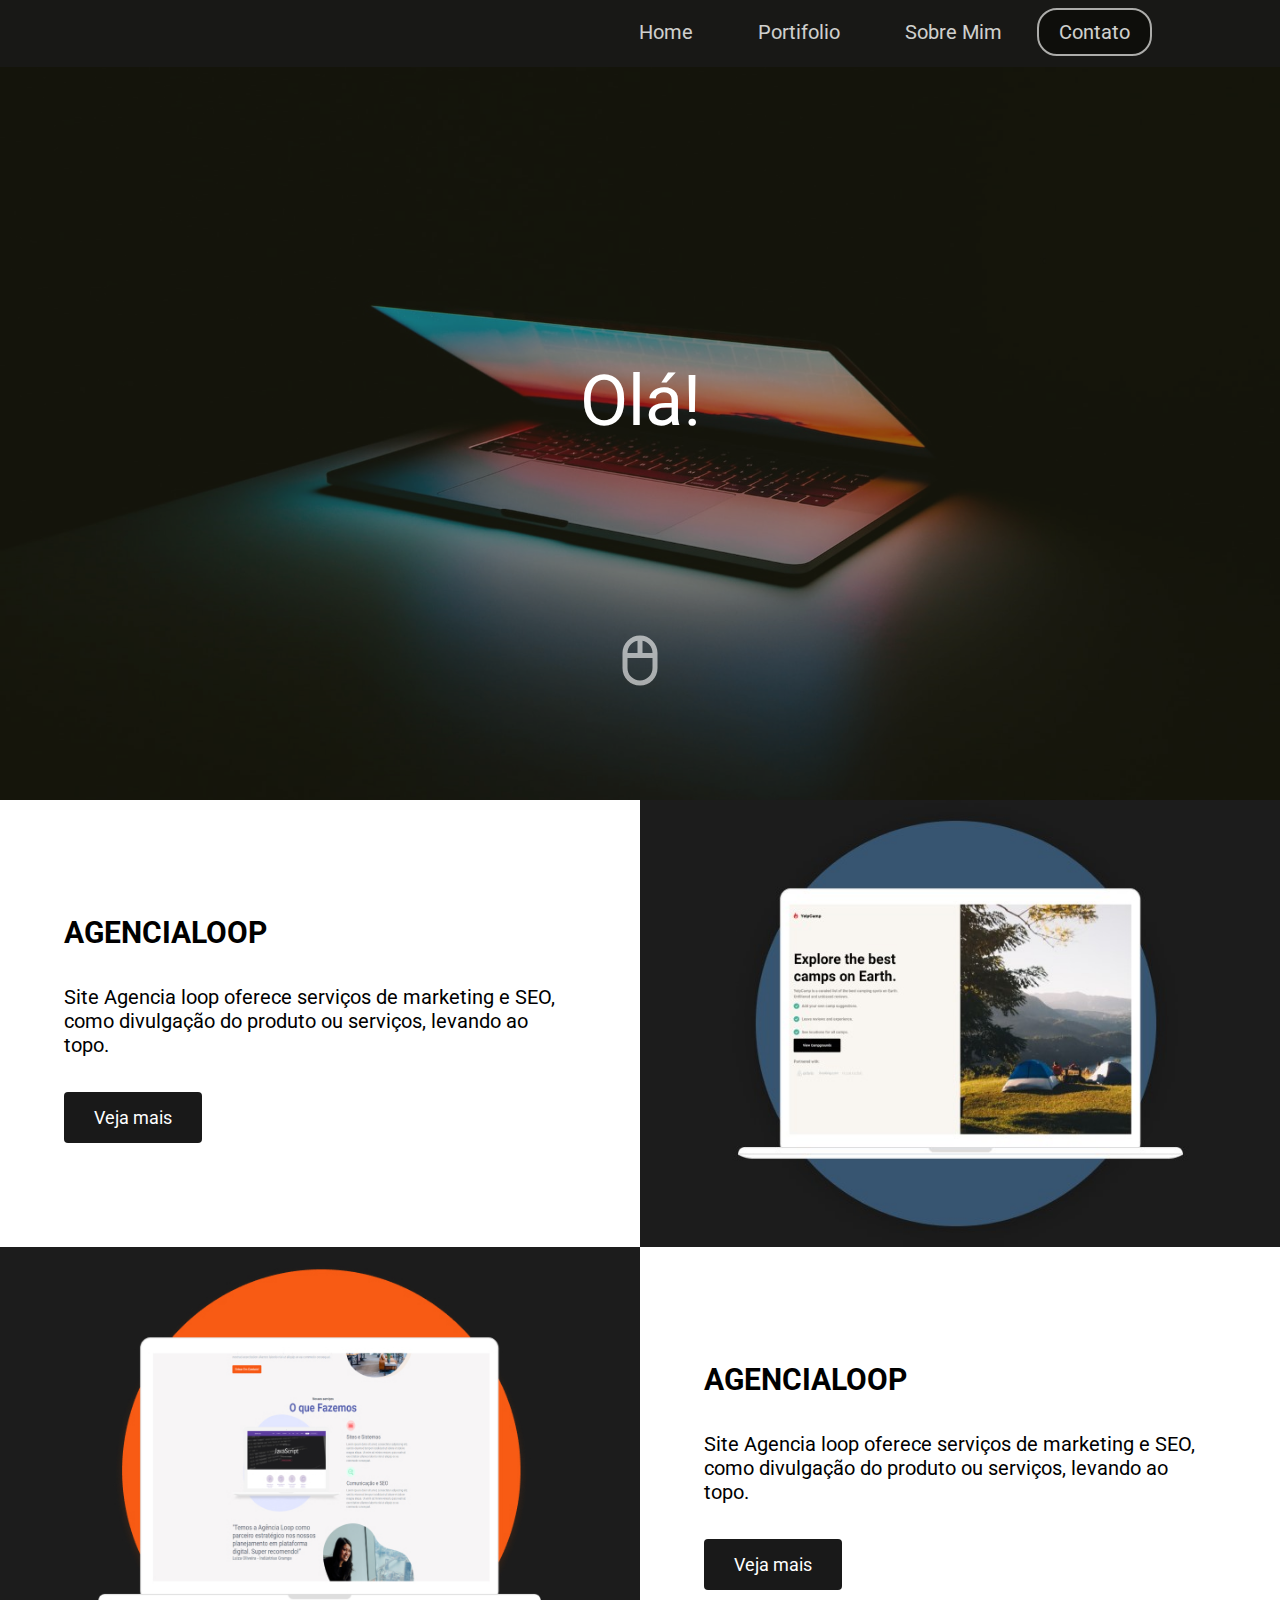
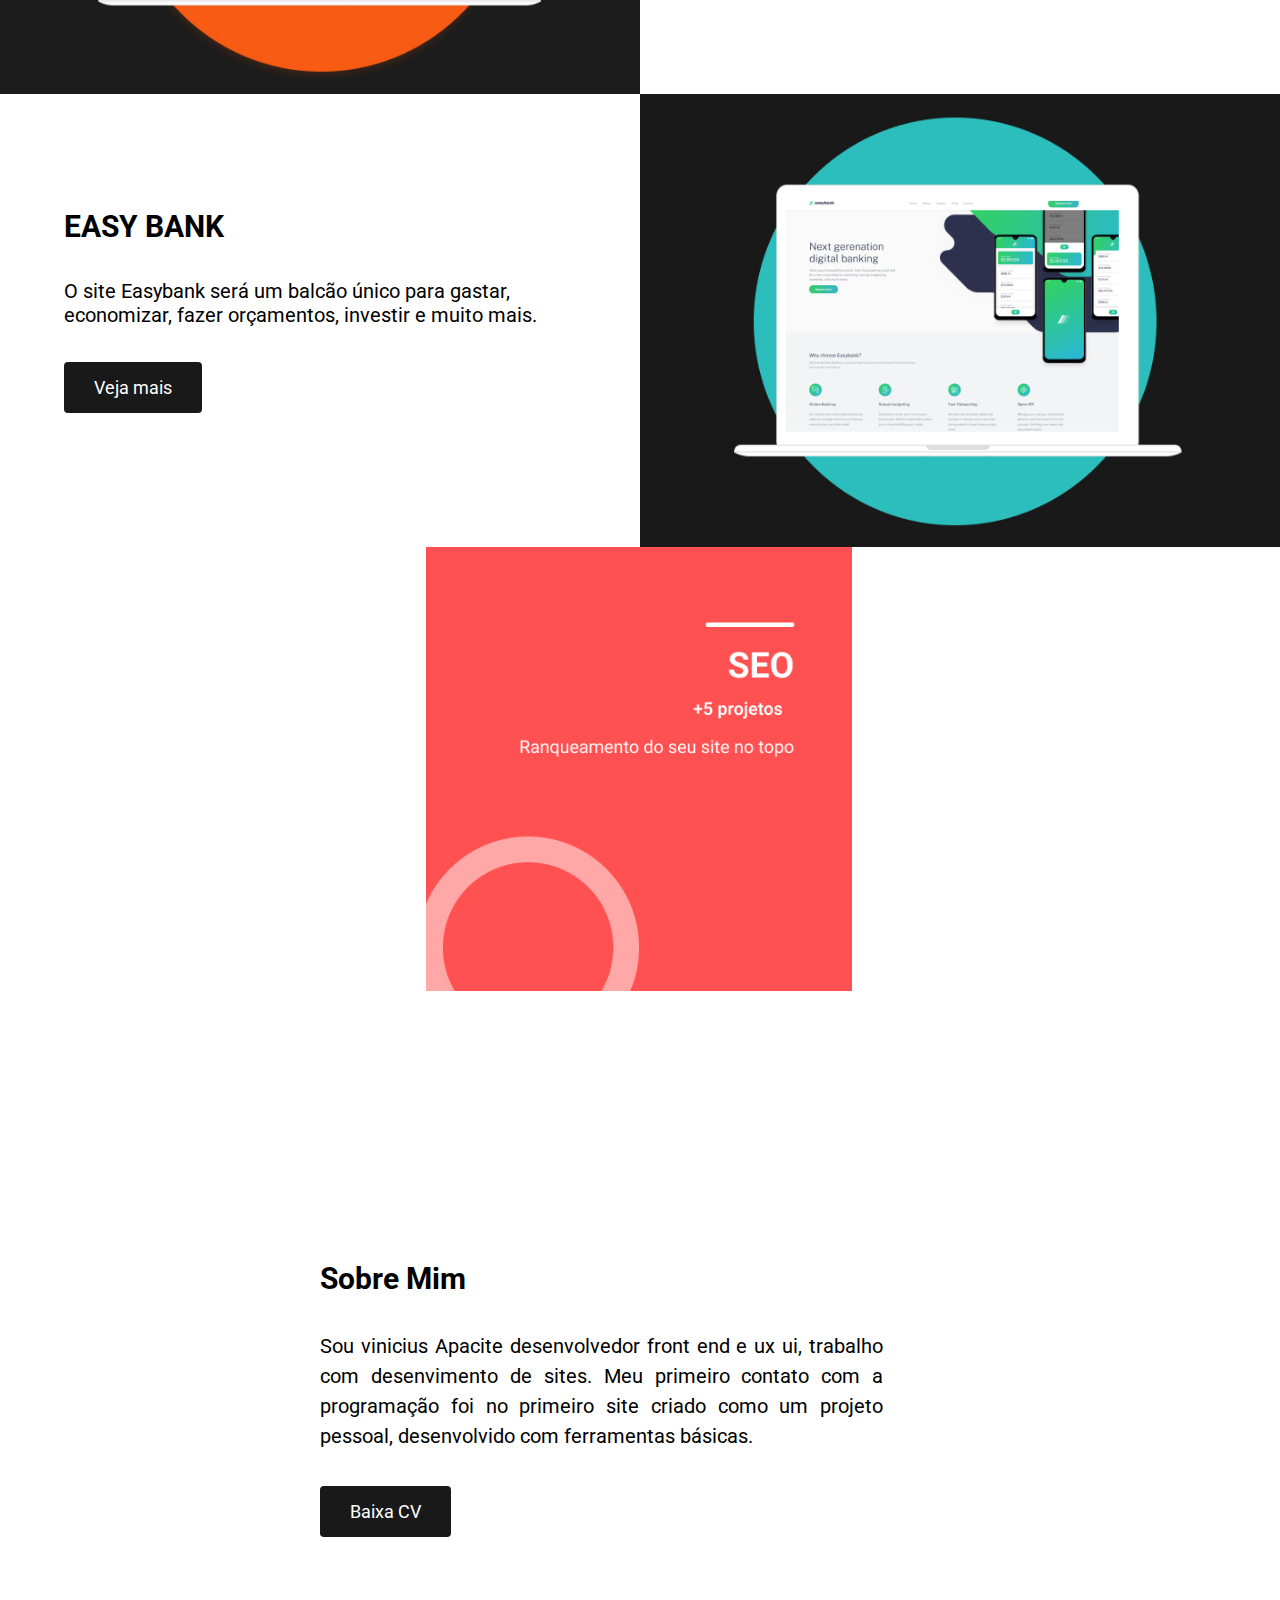
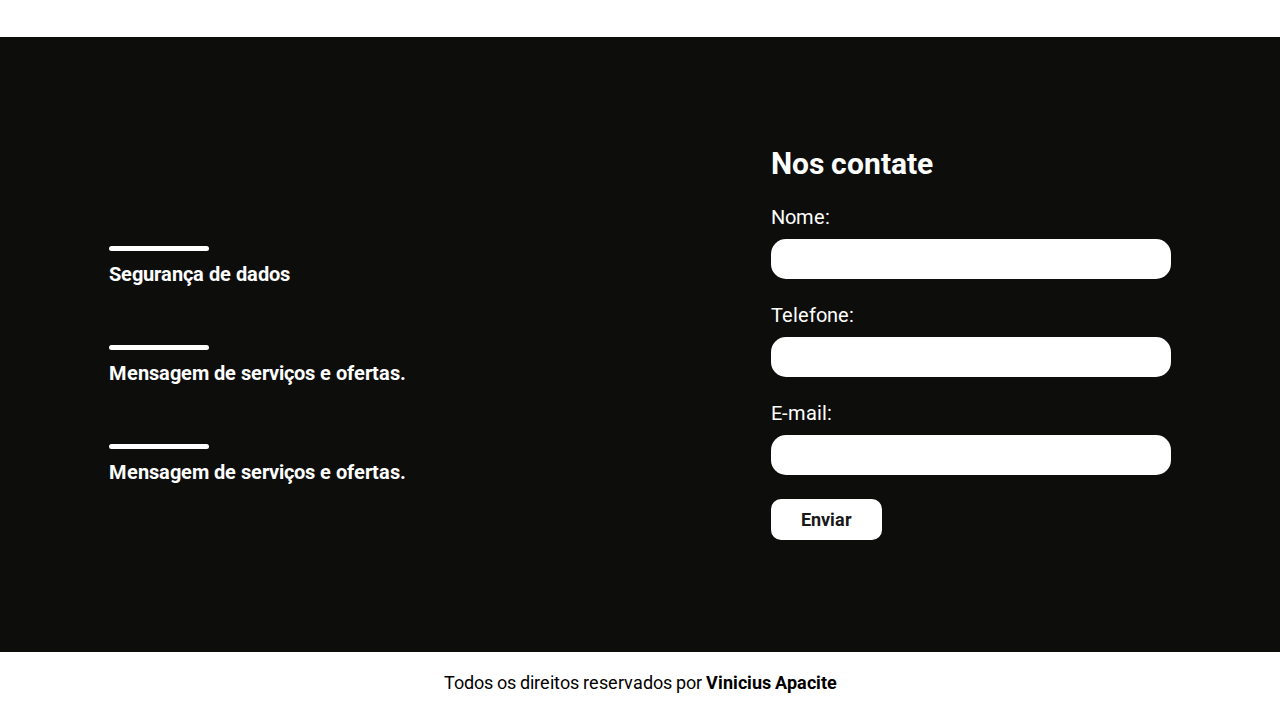
==== commit bedf38da: "subindo easybank" ====
--- a/index.html
+++ b/index.html
@@ -58,7 +58,7 @@
             </div><!--content-->
           </div><!--w-left-->
             <div  class="w-50 order2 ">
-                <img src="assets/DEVTECH-2.jpg" width="100%"  height="100%" alt="">
+                <img src="assets/image-yelpcamp.jpg" width="100%"  height="100%" alt="">
             </div><!--w-right-->
         </section><!--container-->
         <div class="clear"></div>
@@ -83,9 +83,9 @@
             <div class="content">
               <h3 class="f-bold">EASY BANK</h3>
               <p class="p">
-                O Site Easybank será um balcão único para gastar, economizar, fazer orçamentos, investir e muito mais.
+                O site Easybank será um balcão único para gastar, economizar, fazer orçamentos, investir e muito mais.
               </p>
-              <a class="button" href="">Veja mais</a>
+              <a class="button" href="easybank.html">Veja mais</a>
             </div><!--content-->
           </div><!--w-left-->
             <div class="w-50 order2" >
@@ -139,7 +139,7 @@
             </div>
 
             <div class="d-colunm text">
-                <h2>NOS CONTATE</h2>
+                <h2>Nos contate</h2>
                 <br>
                 <p>Nome:
                   <br>
@@ -158,7 +158,7 @@
                   <input type="text">
                 </p>
                 <br>
-                <a class="button" style="border-radius: 10px; padding: 15px 40px;" href="">Enviar</a>
+                <a class="button-2" style="border-radius: 10px; padding: 10px 30px;" href="">Enviar</a>
             </div>
           </div>
         </section>
--- a/css/style.css
+++ b/css/style.css
@@ -3,7 +3,8 @@
 body, html {
     font-size: 20px;
     font-family: 'Roboto', sans-serif;
-    background-color: #fffffff1;
+    background-color: #191919;
+    scroll-behavior: smooth;
 }
 
 /* classes auxiliares */
@@ -36,7 +37,7 @@
     max-width: 100%;
     width: 100%;
     margin: 0 auto;
-    background-color: #fffffff1;
+    background-color: #fff;
 }
 
 .h-center {
@@ -98,7 +99,7 @@
 }
 
 .bg-1 {
-    background-color: #0D0D0C;
+    background-color: #191919;
 
 }
 
@@ -107,7 +108,7 @@
 }
 
 .bg-3 {
-    background-color: #030CFF;
+    background-color: #0D0D0C;
 }
 
 .mt {
@@ -123,10 +124,12 @@
 }
 
 .button {
-    background-color: #0D0D0C;
-    padding: 15px 25px;
+    background-color: #191919;
+    padding: 15px 30px;
     text-decoration: none;
     color: white;
+    border-radius: 4PX;
+    font-size: 18px;
 }
 
 .content {
@@ -147,6 +150,7 @@
     margin: 35px 0;
     width: 90%;
     padding-right: 2%;
+    font-size: 20px;
 }
 
 
@@ -155,8 +159,18 @@
 nav {
     height: 70px;
     padding: 0;
-   
-}
+}
+
+.button-2 {
+    background-color: #fff;
+    padding: 10px 20px;
+    text-decoration: none;
+    color:#191919;
+    border-radius: 4PX;
+    font-weight: bold;
+    font-size: 18px;
+}
+
 
 .w-right {
     display: none;
